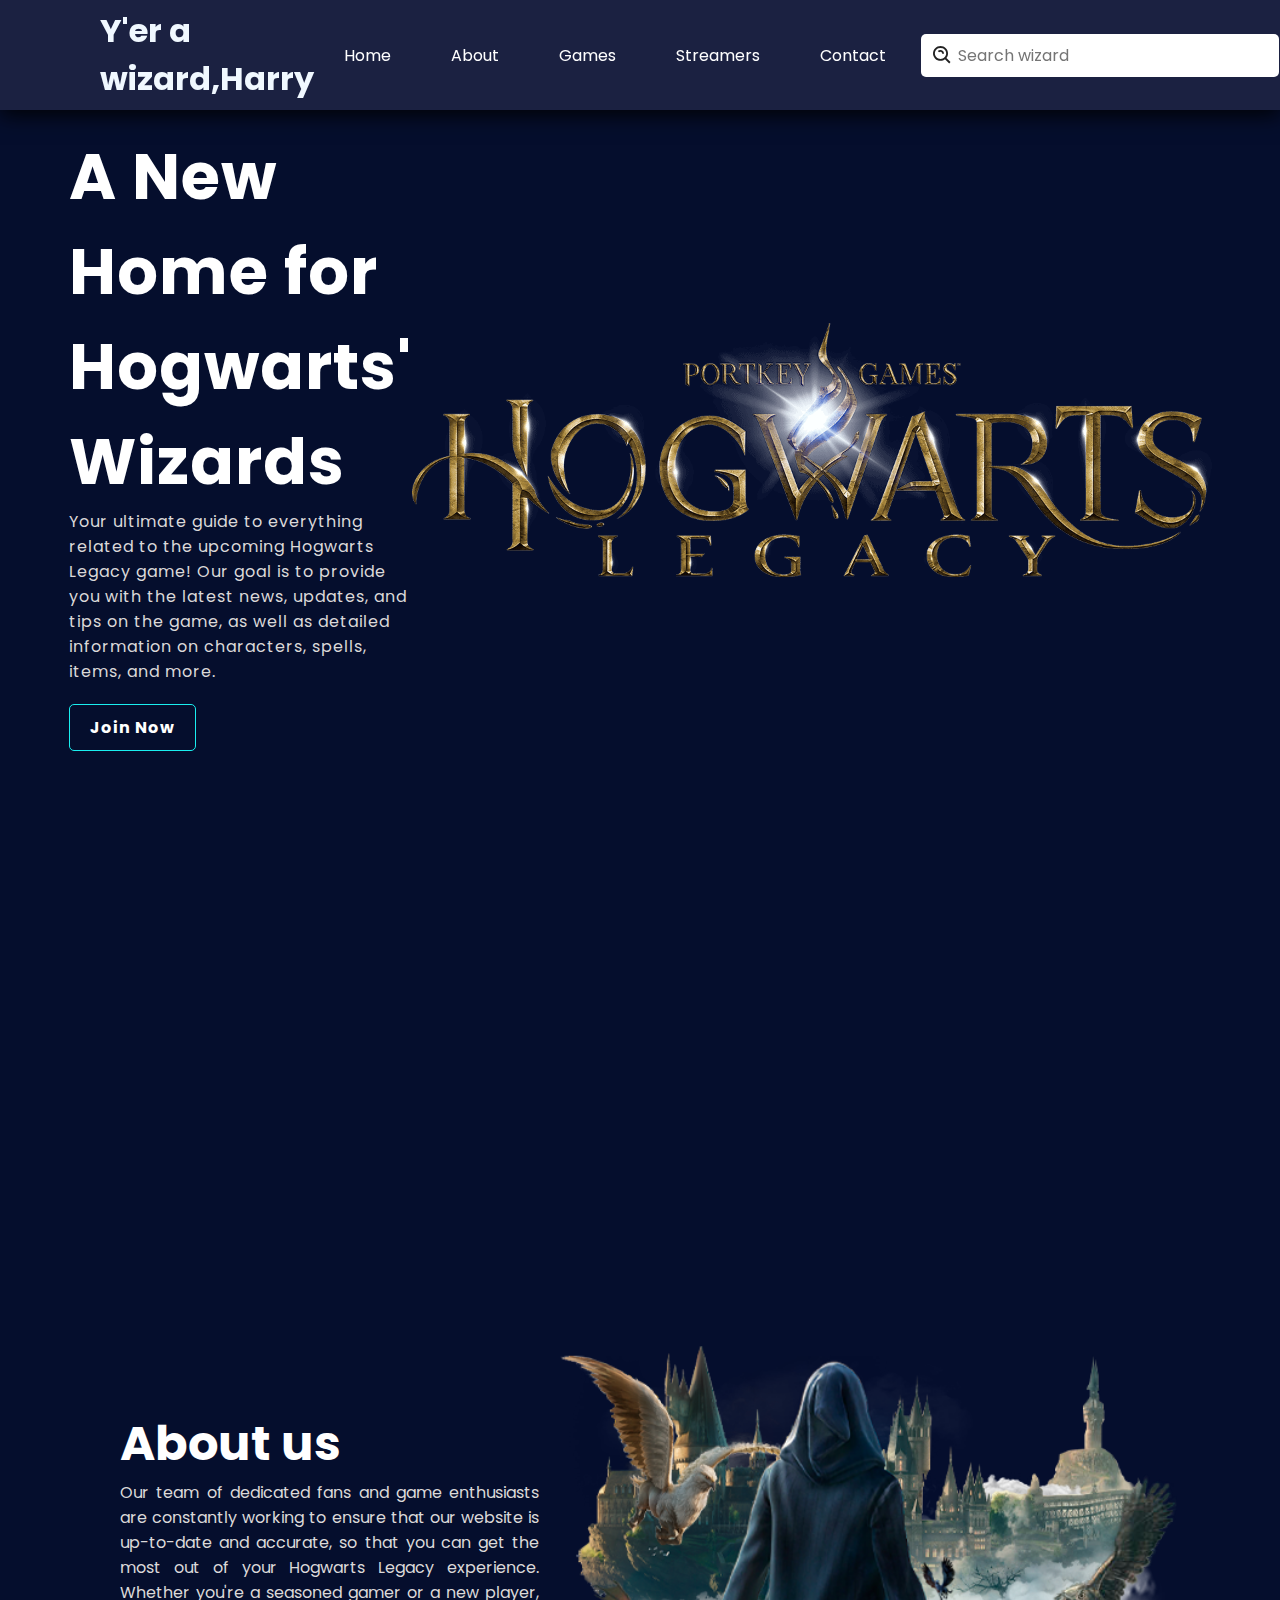
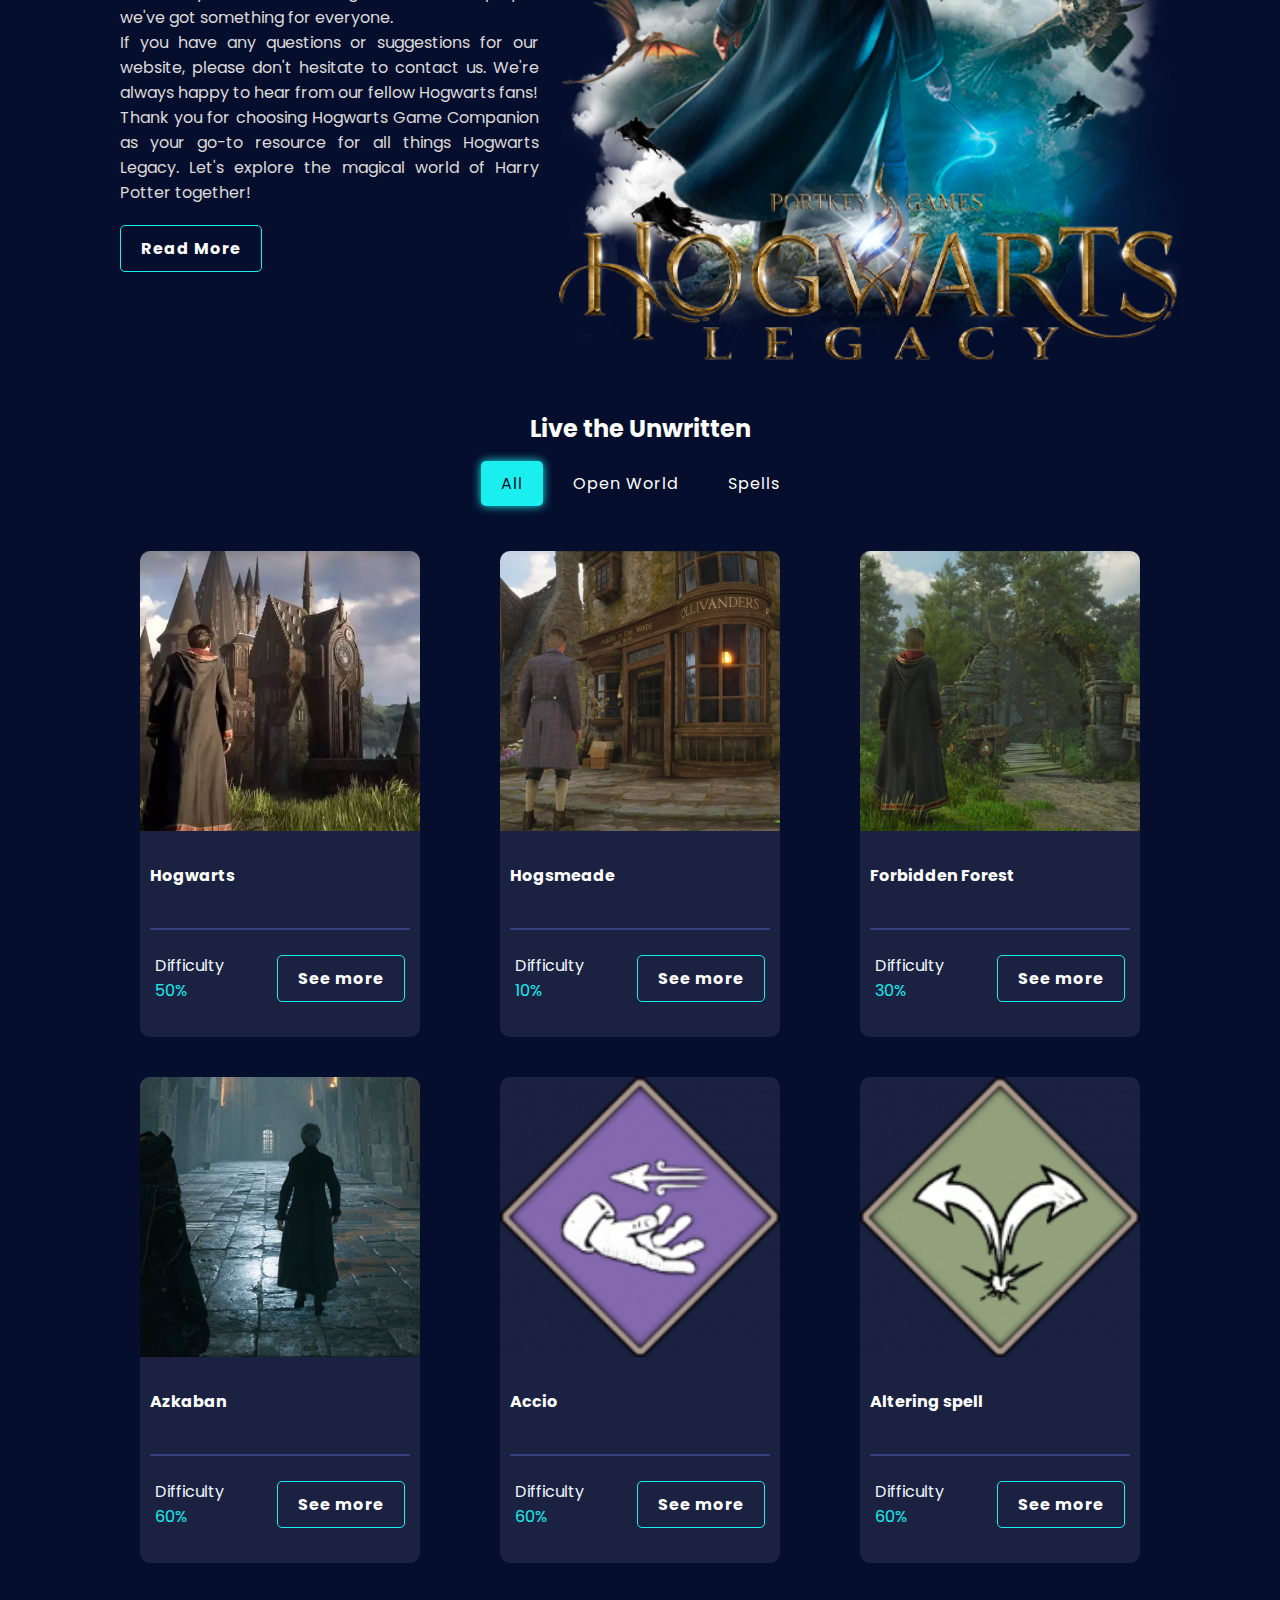
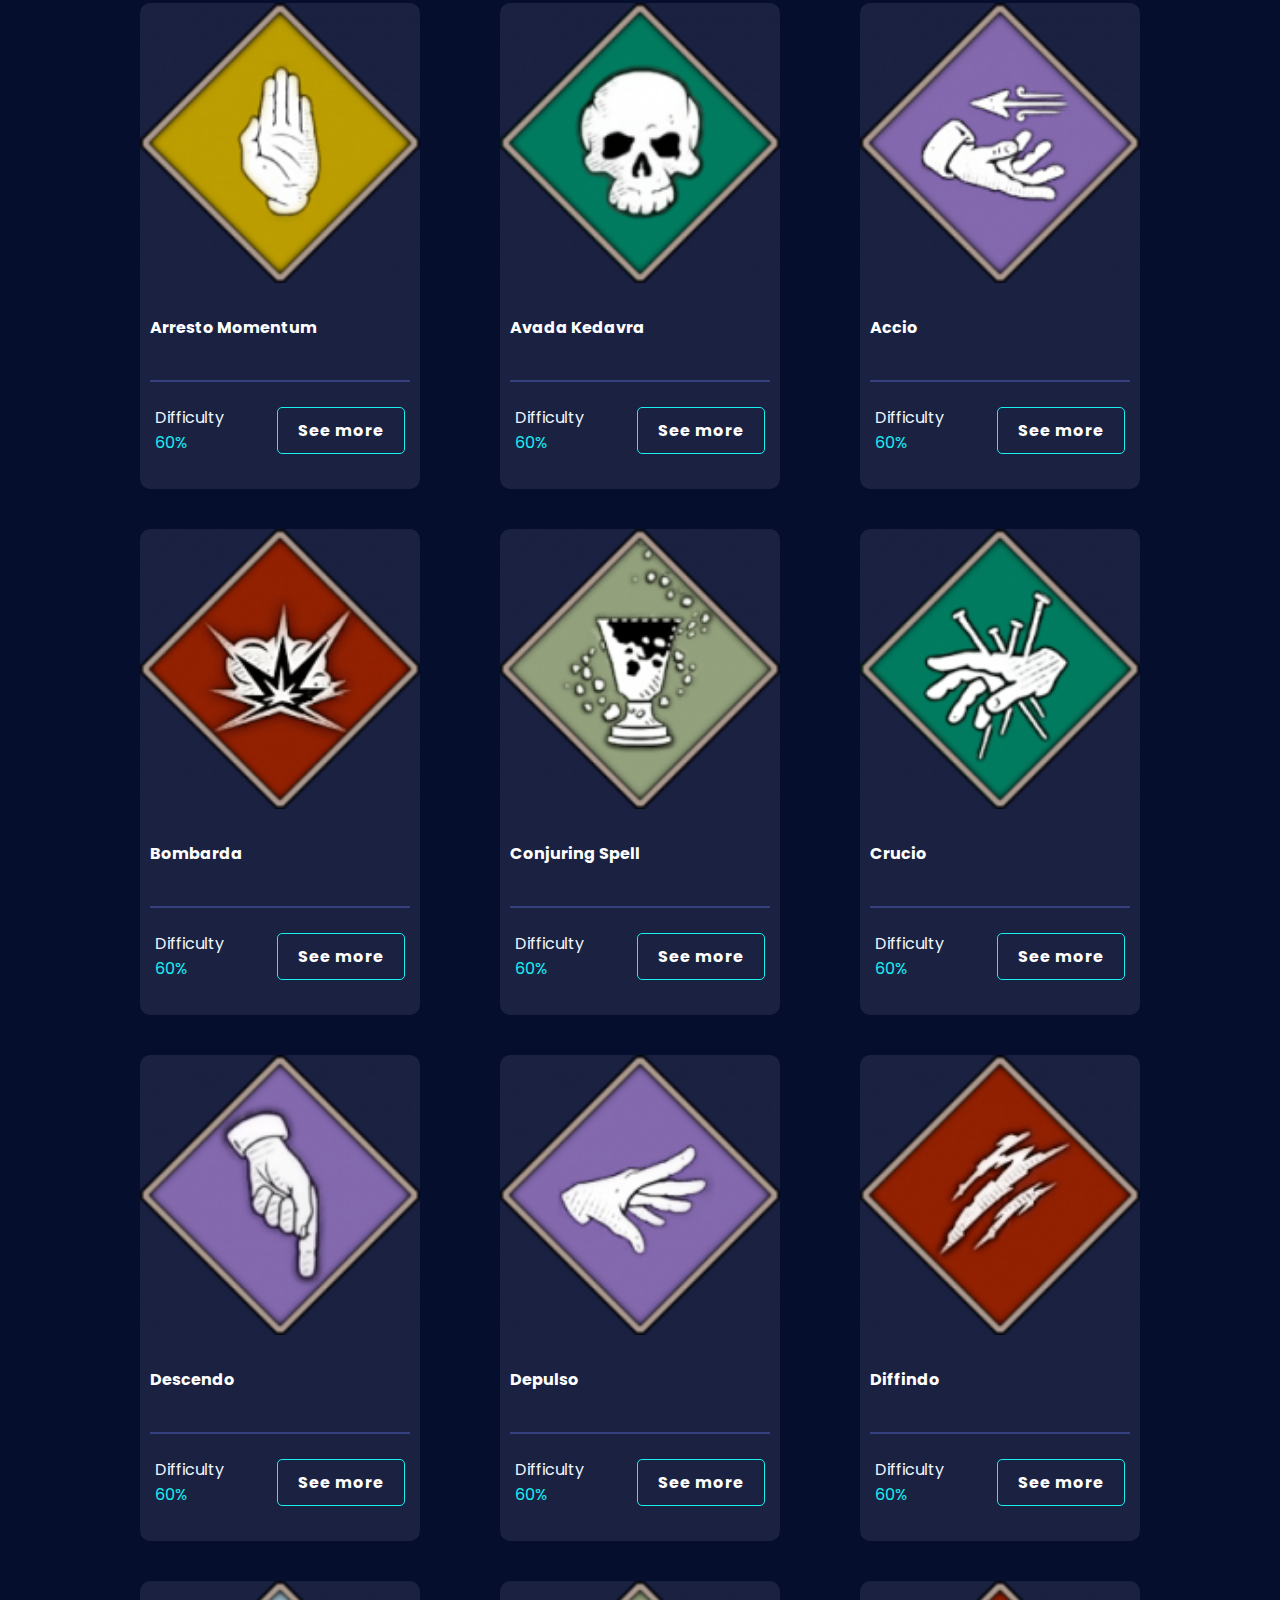
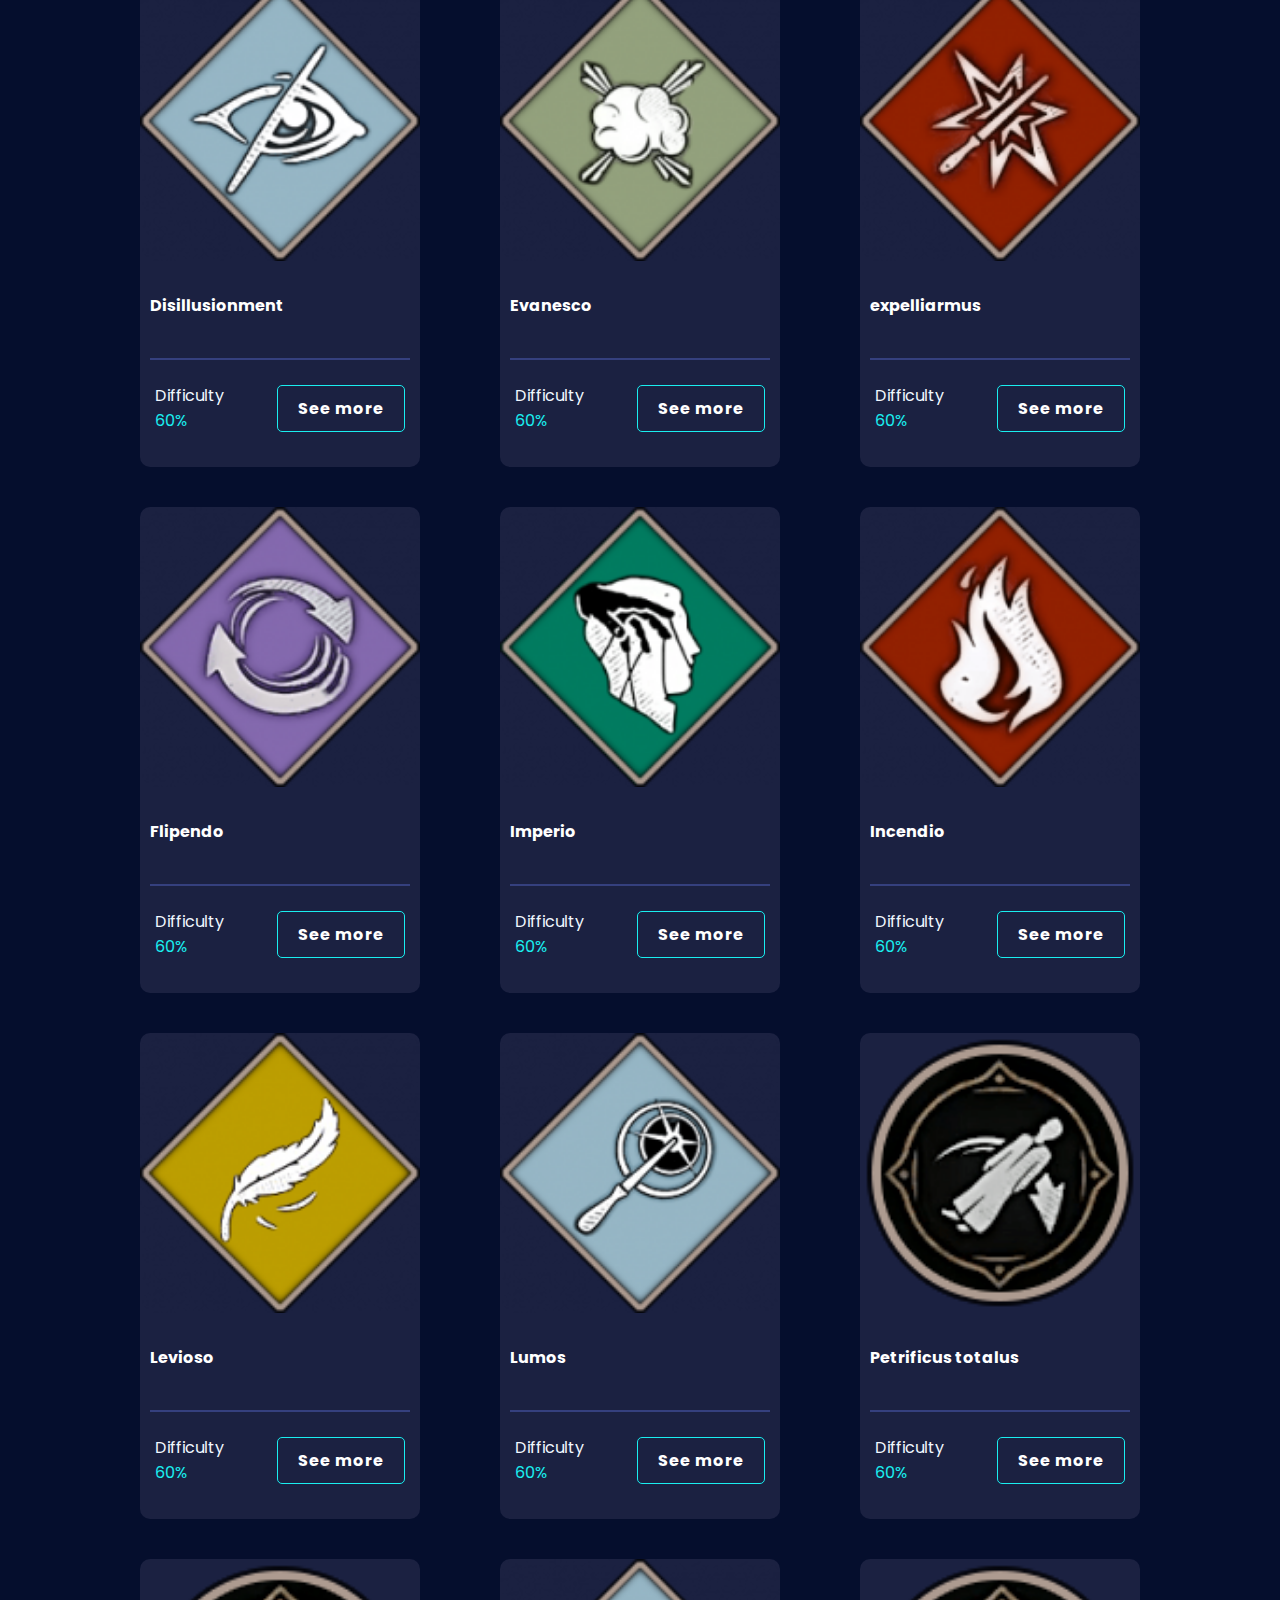
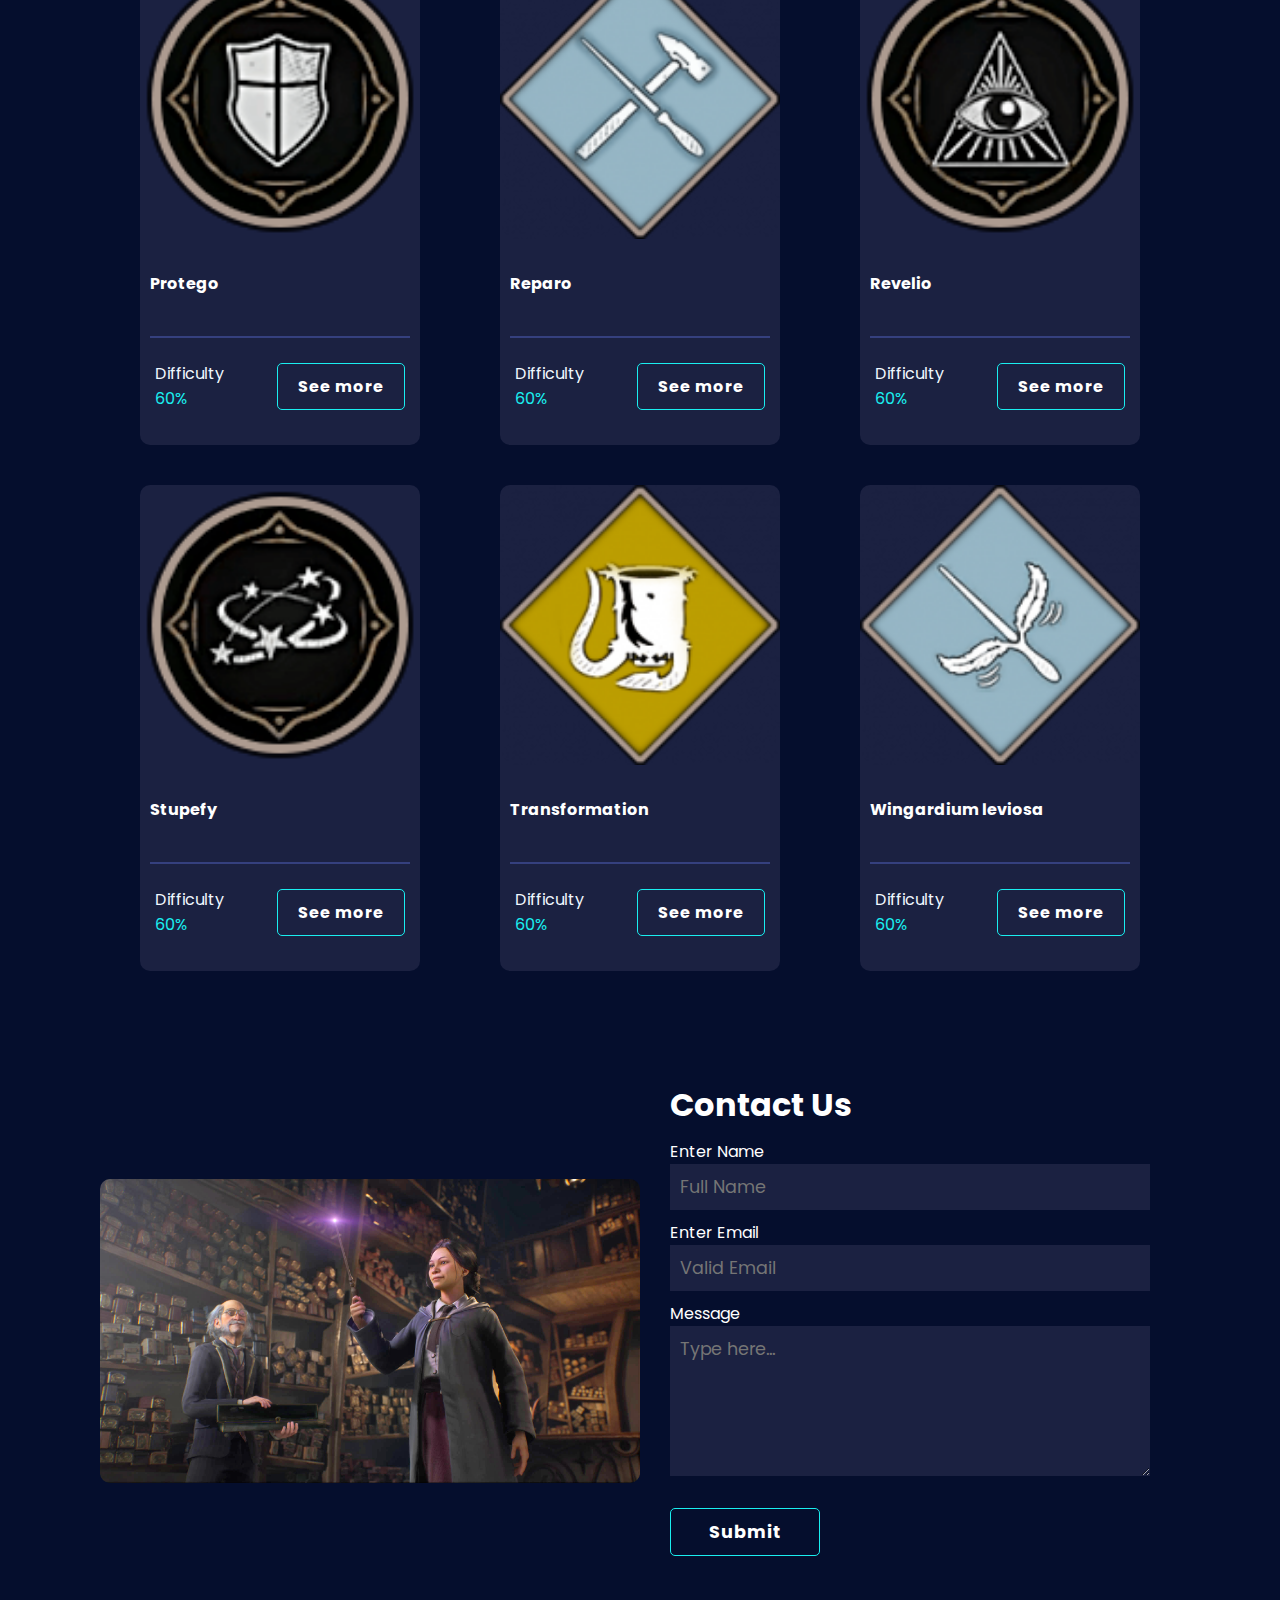
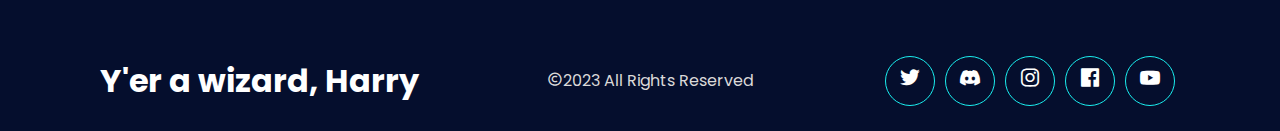
==== Hogwarts/index.html @ 027c7638 "Add files via upload" ====
<!DOCTYPE html>
<html lang="en">
<head>
	<meta charset="UTF-8">
	<meta name="viewport" content="width=device-width, initial-scale=1.0">
	<title>Y'er a wizard,Harry</title>
	<link rel="stylesheet" href="style.css">
	<link href='https://unpkg.com/boxicons@2.1.4/css/boxicons.min.css' rel='stylesheet'>
</head>
<body>
	<header class="sticky">
		<a href="#" class="logo">Y'er a wizard,Harry</a>
		<ul class="nav">
			<li><a href="#home">Home</a></li>
			<li><a href="#about">About</a></li>
			<li><a href="#game">Games</a></li>
			<li><a href="#">Streamers</a></li>
			<li><a href="#contact">Contact</a></li>
		</ul>
		<div class="action">
			<div class="searchBox">
				<a href="#"><i class='bx bx-search-alt'></i></a>
				<input type="text" placeholder="Search wizard">
			</div>
		</div>
		<div class="toggleMenu" onclick="toggleMenu();"></div>
	</header>

	<!--Home Banner-->
	<div class="banner" id="home">
		<div class="bg">
			<div class="content">
				<h2>A New Home for<br>
				Hogwarts' Wizards</h2>
				<p> Your ultimate guide to everything related to the upcoming Hogwarts Legacy game! Our goal is to provide you with the latest news, updates, and tips on the game, as well as detailed information on characters, spells, items, and more.</p>
				<a href="#" class="btn">Join Now</a>
			</div>
			<img src="pic/hoggy.webp">
		</div>
	</div>
     
	<!--Login-Register-->
	<div class="wrapper">
		<span class="icon-close"><ion-icon name="close-outline"></ion-icon></span>
		<div class="form-box-login">
			<h2>Login</h2>
			<form action="#">
				<div class="input-box">
					<span class="icon"><ion-icon name="mail-outline"></ion-icon></span>
					<input type="email" required>
					<label>Email</label>
				</div>
				<div class="input-box">
					<span class="icon"><ion-icon name="lock-closed-outline"></ion-icon></ion-icon></span>
					<input type="password" required>
					<label>Password</label>
				</div>
				<div class="remember-forgot">
					<label><input type="checkbox">Remember me</label>
					<a href="#">Forgot Password?</a>
				</div>
				<button type="submit" class="btn-2">Login</button>
				<div class="login-register">
					<p>Don't have an account? <a href="#" class="register-link">Register</a></p>
				</div>
			</form>
		</div>

		<div class="form-box-register">
			<h2>Registration</h2>
			<form action="#">
				<div class="input-box">
					<span class="icon"><ion-icon name="person-outline"></ion-icon></span>
					<input type="text" required>
					<label>Username</label>
				</div>
				<div class="input-box">
					<span class="icon"><ion-icon name="mail-outline"></ion-icon></span>
					<input type="email" required>
					<label>Email</label>
				</div>
				<div class="input-box">
					<span class="icon"><ion-icon name="lock-closed-outline"></ion-icon></ion-icon></span>
					<input type="password" required>
					<label>Password</label>
				</div>
				<div class="remember-forgot">
					<label><input type="checkbox"> I agree to the Terms&Cond</label>
				</div>
				<button type="submit" class="btn-2">Register</button>
				<div class="login-register">
					<p>Already have an account? <a href="#" class="login-link">Login</a></p>
				</div>
			</form>
		</div>
	</div>


	<!--About-->
	<div class="about" id="about">
		<div class="contentBx">
           <h2>About us</h2>
		   <p>Our team of dedicated fans and game enthusiasts are constantly working to ensure that our website is up-to-date and accurate, so that you can get the most out of your Hogwarts Legacy experience. Whether you're a seasoned gamer or a new player, we've got something for everyone.</p>
	       <p>If you have any questions or suggestions for our website, please don't hesitate to contact us. We're always happy to hear from our fellow Hogwarts fans!</p>
	       <p>Thank you for choosing Hogwarts Game Companion as your go-to resource for all things Hogwarts Legacy. Let's explore the magical world of Harry Potter together!</p>
		   <a href="#">Read More</a>
		</div>
		<img src="pic/about.png">
	</div>

	<!--Something about the game-->
	<div class="game" id="game">
		<h2>Live the Unwritten</h2>
		<ul>
			<li class="list active" data-filter="all">All</li>
			<li class="list" data-filter="op">Open World</li>
			<li class="list" data-filter="spell">Spells</li>
		</ul>
		<div class="cardBx">
			<div class="card" data-item="op">
				<img src="pic/hg.jpg">
				<div class="content">
					<h4>Hogwarts</h4>
					<div class="progress-line"><span></span></div>
					<div class="info">
						<p>Difficulty<br><span>50%</span></p>
						<a href="#">See more</a>
					</div>
				</div>
			</div>

			<div class="card" data-item="op">
				<img src="pic/hm.jpg">
				<div class="content">
					<h4>Hogsmeade</h4>
					<div class="progress-line"><span></span></div>
					<div class="info">
						<p>Difficulty<br><span>10%</span></p>
						<a href="#">See more</a>
					</div>
				</div>
			</div>

			<div class="card" data-item="op">
				<img src="pic/ff.jpg">
				<div class="content">
					<h4>Forbidden Forest</h4>
					<div class="progress-line"><span></span></div>
					<div class="info">
						<p>Difficulty<br><span>30%</span></p>
						<a href="#">See more</a>
					</div>
				</div>
			</div>

			<div class="card" data-item="op">
				<img src="pic/az.jpg">
				<div class="content">
					<h4>Azkaban</h4>
					<div class="progress-line"><span></span></div>
					<div class="info">
						<p>Difficulty<br><span>60%</span></p>
						<a href="#">See more</a>
					</div>
				</div>
			</div>
           
			<div class="card" data-item="spell">
				<img src="pic/accio.png">
				<div class="content">
					<h4>Accio</h4>
					<div class="progress-line"><span></span></div>
					<div class="info">
						<p>Difficulty<br><span>60%</span></p>
						<a href="#">See more</a>
					</div>
				</div>
			</div> 

			<div class="card" data-item="spell">
				<img src="pic/alter.png">
				<div class="content">
					<h4>Altering spell</h4>
					<div class="progress-line"><span></span></div>
					<div class="info">
						<p>Difficulty<br><span>60%</span></p>
						<a href="#">See more</a>
					</div>
				</div>
			</div> 

			<div class="card" data-item="spell">
				<img src="pic/arresto.png">
				<div class="content">
					<h4>Arresto Momentum</h4>
					<div class="progress-line"><span></span></div>
					<div class="info">
						<p>Difficulty<br><span>60%</span></p>
						<a href="#">See more</a>
					</div>
				</div>
			</div> 


			<div class="card" data-item="spell">
				<img src="pic/avada.png">
				<div class="content">
					<h4>Avada Kedavra</h4>
					<div class="progress-line"><span></span></div>
					<div class="info">
						<p>Difficulty<br><span>60%</span></p>
						<a href="#">See more</a>
					</div>
				</div>
			</div> 


			<div class="card" data-item="spell">
				<img src="pic/accio.png">
				<div class="content">
					<h4>Accio</h4>
					<div class="progress-line"><span></span></div>
					<div class="info">
						<p>Difficulty<br><span>60%</span></p>
						<a href="#">See more</a>
					</div>
				</div>
			</div> 

			<div class="card" data-item="spell">
				<img src="pic/bombarda.png">
				<div class="content">
					<h4>Bombarda</h4>
					<div class="progress-line"><span></span></div>
					<div class="info">
						<p>Difficulty<br><span>60%</span></p>
						<a href="#">See more</a>
					</div>
				</div>
			</div> 

			<div class="card" data-item="spell">
				<img src="pic/conj.png">
				<div class="content">
					<h4>Conjuring Spell</h4>
					<div class="progress-line"><span></span></div>
					<div class="info">
						<p>Difficulty<br><span>60%</span></p>
						<a href="#">See more</a>
					</div>
				</div>
			</div> 

			<div class="card" data-item="spell">
				<img src="pic/crucio.png">
				<div class="content">
					<h4>Crucio</h4>
					<div class="progress-line"><span></span></div>
					<div class="info">
						<p>Difficulty<br><span>60%</span></p>
						<a href="#">See more</a>
					</div>
				</div>
			</div> 

			<div class="card" data-item="spell">
				<img src="pic/descendo.png">
				<div class="content">
					<h4>Descendo</h4>
					<div class="progress-line"><span></span></div>
					<div class="info">
						<p>Difficulty<br><span>60%</span></p>
						<a href="#">See more</a>
					</div>
				</div>
			</div> 

			<div class="card" data-item="spell">
				<img src="pic/depulso.png">
				<div class="content">
					<h4>Depulso</h4>
					<div class="progress-line"><span></span></div>
					<div class="info">
						<p>Difficulty<br><span>60%</span></p>
						<a href="#">See more</a>
					</div>
				</div>
			</div> 

			<div class="card" data-item="spell">
				<img src="pic/diffindo.png">
				<div class="content">
					<h4>Diffindo</h4>
					<div class="progress-line"><span></span></div>
					<div class="info">
						<p>Difficulty<br><span>60%</span></p>
						<a href="#">See more</a>
					</div>
				</div>
			</div> 

			<div class="card" data-item="spell">
				<img src="pic/dis.png">
				<div class="content">
					<h4>Disillusionment</h4>
					<div class="progress-line"><span></span></div>
					<div class="info">
						<p>Difficulty<br><span>60%</span></p>
						<a href="#">See more</a>
					</div>
				</div>
			</div> 

			<div class="card" data-item="spell">
				<img src="pic/evanesco.png">
				<div class="content">
					<h4>Evanesco</h4>
					<div class="progress-line"><span></span></div>
					<div class="info">
						<p>Difficulty<br><span>60%</span></p>
						<a href="#">See more</a>
					</div>
				</div>
			</div> 

			<div class="card" data-item="spell">
				<img src="pic/expelliarmus.png">
				<div class="content">
					<h4>expelliarmus</h4>
					<div class="progress-line"><span></span></div>
					<div class="info">
						<p>Difficulty<br><span>60%</span></p>
						<a href="#">See more</a>
					</div>
				</div>
			</div> 

			<div class="card" data-item="spell">
				<img src="pic/flipendo.png">
				<div class="content">
					<h4>Flipendo</h4>
					<div class="progress-line"><span></span></div>
					<div class="info">
						<p>Difficulty<br><span>60%</span></p>
						<a href="#">See more</a>
					</div>
				</div>
			</div> 

			<div class="card" data-item="spell">
				<img src="pic/imperio.png">
				<div class="content">
					<h4>Imperio</h4>
					<div class="progress-line"><span></span></div>
					<div class="info">
						<p>Difficulty<br><span>60%</span></p>
						<a href="#">See more</a>
					</div>
				</div>
			</div> 

			<div class="card" data-item="spell">
				<img src="pic/incendio.png">
				<div class="content">
					<h4>Incendio</h4>
					<div class="progress-line"><span></span></div>
					<div class="info">
						<p>Difficulty<br><span>60%</span></p>
						<a href="#">See more</a>
					</div>
				</div>
			</div> 

			<div class="card" data-item="spell">
				<img src="pic/levioso.png">
				<div class="content">
					<h4>Levioso</h4>
					<div class="progress-line"><span></span></div>
					<div class="info">
						<p>Difficulty<br><span>60%</span></p>
						<a href="#">See more</a>
					</div>
				</div>
			</div> 

			<div class="card" data-item="spell">
				<img src="pic/lumos.png">
				<div class="content">
					<h4>Lumos</h4>
					<div class="progress-line"><span></span></div>
					<div class="info">
						<p>Difficulty<br><span>60%</span></p>
						<a href="#">See more</a>
					</div>
				</div>
			</div> 

			<div class="card" data-item="spell">
				<img src="pic/petrificus totalus.png">
				<div class="content">
					<h4>Petrificus totalus</h4>
					<div class="progress-line"><span></span></div>
					<div class="info">
						<p>Difficulty<br><span>60%</span></p>
						<a href="#">See more</a>
					</div>
				</div>
			</div> 

			<div class="card" data-item="spell">
				<img src="pic/protego.png">
				<div class="content">
					<h4>Protego</h4>
					<div class="progress-line"><span></span></div>
					<div class="info">
						<p>Difficulty<br><span>60%</span></p>
						<a href="#">See more</a>
					</div>
				</div>
			</div> 

			<div class="card" data-item="spell">
				<img src="pic/reparo.png">
				<div class="content">
					<h4>Reparo</h4>
					<div class="progress-line"><span></span></div>
					<div class="info">
						<p>Difficulty<br><span>60%</span></p>
						<a href="#">See more</a>
					</div>
				</div>
			</div> 

			<div class="card" data-item="spell">
				<img src="pic/revelio.png">
				<div class="content">
					<h4>Revelio</h4>
					<div class="progress-line"><span></span></div>
					<div class="info">
						<p>Difficulty<br><span>60%</span></p>
						<a href="#">See more</a>
					</div>
				</div>
			</div> 

			<div class="card" data-item="spell">
				<img src="pic/stupefy.png">
				<div class="content">
					<h4>Stupefy</h4>
					<div class="progress-line"><span></span></div>
					<div class="info">
						<p>Difficulty<br><span>60%</span></p>
						<a href="#">See more</a>
					</div>
				</div>
			</div> 

			<div class="card" data-item="spell">
				<img src="pic/transf.png">
				<div class="content">
					<h4>Transformation</h4>
					<div class="progress-line"><span></span></div>
					<div class="info">
						<p>Difficulty<br><span>60%</span></p>
						<a href="#">See more</a>
					</div>
				</div>
			</div> 

			<div class="card" data-item="spell">
				<img src="pic/wingardium.png">
				<div class="content">
					<h4>Wingardium leviosa</h4>
					<div class="progress-line"><span></span></div>
					<div class="info">
						<p>Difficulty<br><span>60%</span></p>
						<a href="#">See more</a>
					</div>
				</div>
			</div> 

		</div>
	</div>

	<!-- Contact -->

	<div class="contact" id="contact">
		<img src="pic/contact.jpg">
		<div class="form">
			<h1>Contact Us</h1>
			<div class="inputBx">
				<p>Enter Name</p>
				<input type="text" placeholder="Full Name">
			</div>

			<div class="inputBx">
				<p>Enter Email</p>
				<input type="text" placeholder="Valid Email">
			</div>

			<div class="inputBx">
				<p>Message</p>
				<textarea placeholder="Type here..."></textarea>
			</div>

			<div class="inputBx">
				<input type="Submit" name="Submit">
			</div>

		</div>

	</div>

	<!--Footer-->

	<footer>
		<div class="info">
			<a href="#" class="logo">Y'er a wizard, Harry</a>
			<p><i class='bx bx-copyright' ></i>2023 All Rights Reserved</p>
			<ul>
				<li><a href="#"><i class='bx bxl-twitter' ></i></a></li>
				<li><a href="#"><i class='bx bxl-discord-alt' ></i></a></li>
				<li><a href="#"><i class='bx bxl-instagram' ></i></a></li>
				<li><a href="#"><i class='bx bxl-facebook-square' ></i></a></li>
				<li><a href=""><i class='bx bxl-youtube' ></i></a></li>
			</ul>
		</div>
	</footer>

	<script>
		/*Sticky NavBar*/
		window.addEventListener('scroll',function(){
			var header = document.querySelector('header');
			header.classList.toggle('sticky',window.scrollY>0);
		});
       
		/*Responsive Navbar*/

		function toggleMenu(){
			const toggleMenu = document.querySelector('.toggleMenu');
			const nav = document.querySelector('.nav');
			toggleMenu.classList.toggle('active')
			nav.classList.toggle('active')
		}

		/*login - register thingy*/

		const wrapper = document.querySelector('.wrapper');
		const loginLink = document.querySelector('.login-link');
		const registerLink = document.querySelector('.register-link');
		const btnjoin = document.querySelector('.btn');

		registerLink.addEventListener('click', ()=> {
			wrapper.classList.add('active');
		});

		loginLink.addEventListener('click', ()=> {
			wrapper.classList.add('active');
		});
        
		btnjoin.addEventListener('click', ()=> {
			wrapper.classList.add('active-popup');
		});

		/* filterable cards*/

		let list = document.querySelectorAll('.list');
		let card = document.querySelectorAll('.card');

		for(let i=0; i<list.length; i++){
			list[i].addEventListener('click',function(){
				for(let j=0; j<list.length; j++){
					list[j].classList.remove('active');
				}
				this.classList.add('active');
				
				let dataFilter = this.getAttribute('data-filter');
                
				for(let k=0; k<card.length; k++){

					card[k].classList.remove('active');
					card[k].classList.add('hide');

					if(card[k].getAttribute('data-item') == dataFilter || dataFilter == 'all'){
						card[k].classList.remove('hide');
					    card[k].classList.add('active');
					}
				}
			})
		}

	</script>
</body>
</html>
---- Hogwarts/style.css ----
@import url('https://fonts.googleapis.com/css2?family=Poppins&display=swap');
*{
	margin:0;
	padding: 0;
	box-sizing: border-box;
	font-family: 'Poppins', sans-serif;
	scroll-behavior: smooth;
}

body{
	background: #050e2d;

}
header{
	position: fixed;
	top:0;
	left:0; 
	width:100%;
	padding: 7px 100px;
	display: flex;
	justify-content: space-between;
	align-items: center;
	transition: 0.5s;
	z-index: 1000;
}

header.sticky{
	background: #1b2141;
	box-shadow: 0 5px 20px rgba(0,0,0,0.9);
}

header .logo{
	position: relative;
	color: aliceblue;
	text-decoration: none;
	font-size:2em;
	font-weight: 700;

}
header .nav{
  display: flex;
  justify-content: center;
  align-items: center;

}

header ul li{
	list-style: none;
	margin:  10px;
}

header ul li a{
	color: #fff;
	text-decoration: none;
	padding: 10px 20px;
	border-radius: 5px;
}

header ul li a:hover{
	background: #1aeeef;
	color: #050e2d;
	box-shadow: 0 0 10px #1aeeef;
}

header .action .searchBox{
	padding: 5px;
	margin:5px;
	display: flex;
	justify-content: center;
	align-items: center;
	background: #fff;
	border-radius: 5px;
}
header .action .searchBox i{
	font-size: 1.4em;
	margin: 5px;
	color: #222;

}

header .action .searchBox input{
	outline: none;
	border: none;
	font-size: 1em;
	color: #222;
}

/*Home banner */

.banner{
	position: relative;
	width: 100%;
	min-height: 100%;
	padding: 0px 100px;
	display: flex;
	justify-content: center;
	align-items: center;

}

.banner .bg{
	position: relative;
	width: 100%;
	min-height: 100vh;
	display: flex;
	justify-content: center;
	align-items: center;
}
.banner .bg .content{
	width: 50%;
	height: 100%;

}
.banner .bg .content h2{
	font-size: 4em;
	color: #fff;
	letter-spacing: 1px;
}

.banner .bg .content p{
	font-size: 1em;
	color: #dbd9d9;
	letter-spacing: 1px;
}

.banner .bg .content a{
	display: inline-block;
	padding: 10px 20px;
	margin: 20px 0;
	border: 1px solid #1aeeef;
	text-decoration: none;
	font-weight: 700;
	border-radius: 5px;
	color: #fff;
	letter-spacing: 1px;
}
.banner .bg .content a:hover{
	background: #1aeeef;
	border: none;
	color: #050e2d;
}
.banner .bg img{
	width: 800px;
}

/* about */

.about{
	position: relative;
	width: 100%;
	min-height: 75hv;
	padding: 0px 100px;
	display: flex;
	justify-content: space-between;
	align-items: center;
}

.about .contentBx{
	width:50%;
	margin: 20px;
}

.about .contentBx h2{
	font-size: 3em;
	font-weight: 700;
	color: #fff;
}

.about .contentBx p{
	max-width: 600px;
	text-align: justify;
	color: #dbd9d9;

}

.about .contentBx a{
	display: inline-block;
	padding: 10px 20px;
	margin: 20px 0;
	border: 1px solid #1aeeef;
	text-decoration: none;
	font-weight: 700;
	border-radius: 5px;
	color: #fff;
	letter-spacing: 1px;
}

.about .contentBx a:hover{
	background: #1aeeef;
	border: none;
	color: #050e2d;
}

.about img{
	width: 800px;
}

/* smth */
.game{
	padding: 0px 100px;
	width: 100%;
	min-height: 100vh;
	display: flex;
	justify-content: center;
	align-items: center;
	flex-direction: column;
	margin: 40px auto;
}

.game h2{
  
	 color:#fff;
	 margin: 10px 0;

}

.game ul{
	display: flex;
	justify-content: center;
	align-items: center;
	flex-wrap: wrap;
	margin-bottom: 20px;
}

.game ul li{
	list-style: none;
	padding: 10px 20px;
	border-radius:  5px;
	margin: 5px;
	letter-spacing: 1px;
	cursor: pointer;
	color: #fff;
}

.game ul li.active{
	background: #1aeeef;
	color: #050e2d;
	box-shadow: 0 0 10px #1aeeef;
}

.game .cardBx{
	width: 100%;
	min-height: 100%;
	display: flex;
	flex-wrap: wrap;
	justify-content: center;
	align-items: center;	
}

.game .cardBx .card{
	width: 280px;
	border-radius: 10px;
	margin: 20px 40px;
	background: #1b2141;
	overflow: hidden;
}

.game .cardBx .card img{
	width: 100%;
	height:280px;
	object-fit: cover;
}

.game .cardBx .card .content{
	padding: 10px;
}

.game .cardBx .card .content h4{
	color: #fff;
	margin: 15px 0;
}

.game .cardBx .card .content .progress-line{
	position: relative;
	height: 10px;
	width: 100%;
	background: #35407e;
	margin-bottom: 15px;
	border-radius: 10px;
	transform: scaleX(0);
	transform-origin: left;
	animation: animate 1s cubic-bezier(1,0,0.5,1) forwards;
}

.game .cardBx .card .content .progress-line span{
	position: absolute;
	height: 100%;
	width: 50%;
	border-radius: 10px;
	background: #1aeeef;
	box-shadow: 0 0 10px #1aeeef;
	transform: scaleX(0);
	transform-origin:left ;
	animation: animate 1s cubic-bezier(1,0,0.5,1) forwards;
}
@keyframes animate{
	100%{
		transform: scaleX(1);
	}
}

.game .cardBx .card .info{
	border-top: 2px solid #35407e;
	padding: 5px;
	display: flex;
	justify-content: space-between;
	align-items: center;
}

.game .cardBx .card .info p{
	font-size: 1em;
	color: aliceblue;
}

.game .cardBx .card .info p span{
	color: #1aeeef;
}

.game .cardBx .card .info a{
	display: inline-block;
	padding: 10px 20px;
	margin: 20px 0;
	border: 1px solid #1aeeef;
	text-decoration: none;
	font-weight: 700;
	border-radius: 5px;
	color: #fff;
	letter-spacing: 1px;
}

.game .cardBx .card .info a:hover{
	background: #1aeeef;
	border: none;
	color: #050e2d;
}

.game .cardBx .card.hide{
   display: none;
}


/* contact */

.contact{
	padding:20px 100px;
	width: 100%;
	min-height: 50vh;
	display: flex;
	justify-content: center;
	align-items: center;
}

.contact img{
	height: 100%;
	width: 50%;
	object-fit: cover;
	border-radius: 10px;
}

.contact .form{
	width: 50%;
	margin: 30px;

}

.contact .form h1{
	color:#fff;
}

.contact .form .inputBx{
	margin: 10px 0;
}

.contact .form .inputBx p{
	color: #fff;
}

.contact .form .inputBx input, 
.contact .form .inputBx textarea{
	border : none;
	outline: none;
	padding: 10px;
	width: 100%;
	color:#fff;
	background: #1b2141;
	min-height: 15px;
	font-size: 1.1em;
}

.contact .form .inputBx textarea{
	height: 150px;
}

.contact .form .inputBx input[type="submit"]{
	display: inline-block;
	padding: 10px 20px;
	margin: 15px 0;
	outline: none;
	background: transparent;
	border: 1px solid #1aeeef;
	text-decoration: none;
	font-weight: 700;
	width: 150px;
	border-radius: 5px;
	color: #fff;
	letter-spacing: 1px;
}

.contact .form .inputBx input[type="submit"]:hover{
	background: #1aeeef;
	border: none;
	color: #050e2d;
	box-shadow: 0 0 10px #1aeeef;
}


/* footer*/
footer{
	padding: 10px 100px;
}

footer .info{

	display:flex;
	justify-content: space-between;
	align-items: center;
}

footer .info .logo{
	position: relative;
	color: #fff;
	text-decoration: none;
	font-size: 2em;
	font-weight: 700;
}

footer .info p{
	color: #dbd9d9;
}

footer .info ul{
	margin: 10px 0;
	display: flex;
	justify-content: center;
	align-items: center;
}

footer .info ul li{
	list-style: none;
	height: 50px;
	width: 50px;
    margin: 5px;
	border-radius: 50%;
	display: flex;
	justify-content: center;
	align-items: center;
	border: 1px solid #1aeeef;
}

footer .info ul li:hover{
	background: #1aeeef;
	border: none;
	box-shadow:  0 0 10px #1aeeef;
}

footer .info ul li a i{
  font-size: 1.5em;
  color: #fff;
}

footer .info ul li:hover a i{
	color: #050e2d;
}

/*Responsive design*/

@media (max-width: 991px){
	
	header{
		padding:15px 4px
	}

	header .nav{
		position: fixed;
		top: 0;
		left:0;
		right: 0;
		bottom: 0;
		background: #1b2141;
		display: none;
		justify-content: center;
		align-items: center;
		flex-direction: column;
		z-index: 1000;
	}
    
	header.nav active{
		display: flex;
	}

	header.nav li{
		margin: 20px 0;
	}

	header.nav li a{
		font-size: 24px;
		margin: 10px 0;
	}

	.toggleMenu{
		position: relative;
		width: 30px;
		height: 30px;
		background: url(menu.png);
		background-position: center;
		background-size: 30px;
		background-repeat: no-repeat;
		cursor: pointer;
		z-index: 1001;
	}

	.toggleMenu.active{
		background: url(close.png);
		background-position: center;
		background-size: 30px;
		background-repeat: no-repeat;
	}

	.banner .bg img{
		position: absolute;
	}
}

/* Login-Register css */


.wrapper {
	position: relative;
	width: 400px;
	height: 440px;
	background: #1aeeef;
	border: 2px solid rgba(255,255,255,.5);
	border-radius: 20px;
	backdrop-filter: blur(20px);
	box-shadow: 0 0 30px rgba(0,0,0,.5);
	display: flex;
	justify-content: center;
	align-items: center;
	overflow: hidden;
	transform: scale(0);
	transition: transform .5s ease, height .2s ease;
}

.wrapper.active-popup {
	transform: scale(1);
}

.wrapper.active {
	height: 520px;
}
.wrapper .form-box{
   width:100%;
   padding: 40px;
}

.wrapper .form-box-login{
	transition: transform .18s ease;
	transform: translateX(0);
}

.wrapper.active .form-box-login{
	transition: none;
	transform: translateX(-400px);
}
.wrapper .form-box-register{
	position: absolute;
	transition: none;
	transform: translateX(400px);
}

.wrapper.active .form-box-register{
	transition: transform .18s ease;
	transform: translateX(0);
}


.form-box h2{
	font-size: 2em;
	color:#050e2d;
	text-align: center;
}

.input-box {
	position: relative;
	width: 100%;
	height: 50px;
	border-bottom: 2px solid #1b2141;
	margin: 30px 0;
}

.input-box label{
	position: absolute;
	top: 50%;
	left: 5px;
	transform: translateY(-50%);
	font-size: 1em;
	color: #1b2141;
	font-weight: 500;
	pointer-events: none;
	transition: .5s;
}


.input-box input:focus~label,
.input-box input:valid~label{
  top: -5px;
}

.input-box input{
	width: 100%;
	height: 100%;
	background: transparent;
	border: none;
	outline: none;
	font-size: 1em;
	color: #1b2141;
	font-weight: 600;
}

.input-box .icon{
	position:absolute;
	right: 8px;
	font-size: 1.2em;
	color:#1b2141;
	line-height: 57px ;
}

.remember-forgot {
	font-size: .9em;
	color: #1b2141;
	font-weight: 500;
	margin: -15px 0 15px;
	display: flex;
	justify-content: space-between;
}

.remember-forgot a{
	color: #1b2141;
	margin-right: 3px;
}

.remember-forgot a {
	color: #1b2141;
	text-decoration: none;
}

.remember-forgot a:hover{
	text-decoration: underline;
}

.btn-2 {
	width: 100px;
	height: 45px;
	background: #1b2141 ;
	border: none;
	outline: none;
	border-radius: 6px;
	cursor: pointer;
	font-size: 1em;
	color: #dbd9d9;
	font-weight: 500;
}

.login-register {
	font-size: .9em;
	color: #1b2141;
	text-align: center;
	font-weight: 500;
	margin: 25px 0 10px;
}

.login-register p a{
	color: #1b2141;
	text-decoration:none ;
	font-weight: 600;
}

.login-register p a:hover{
	text-decoration: underline;
}
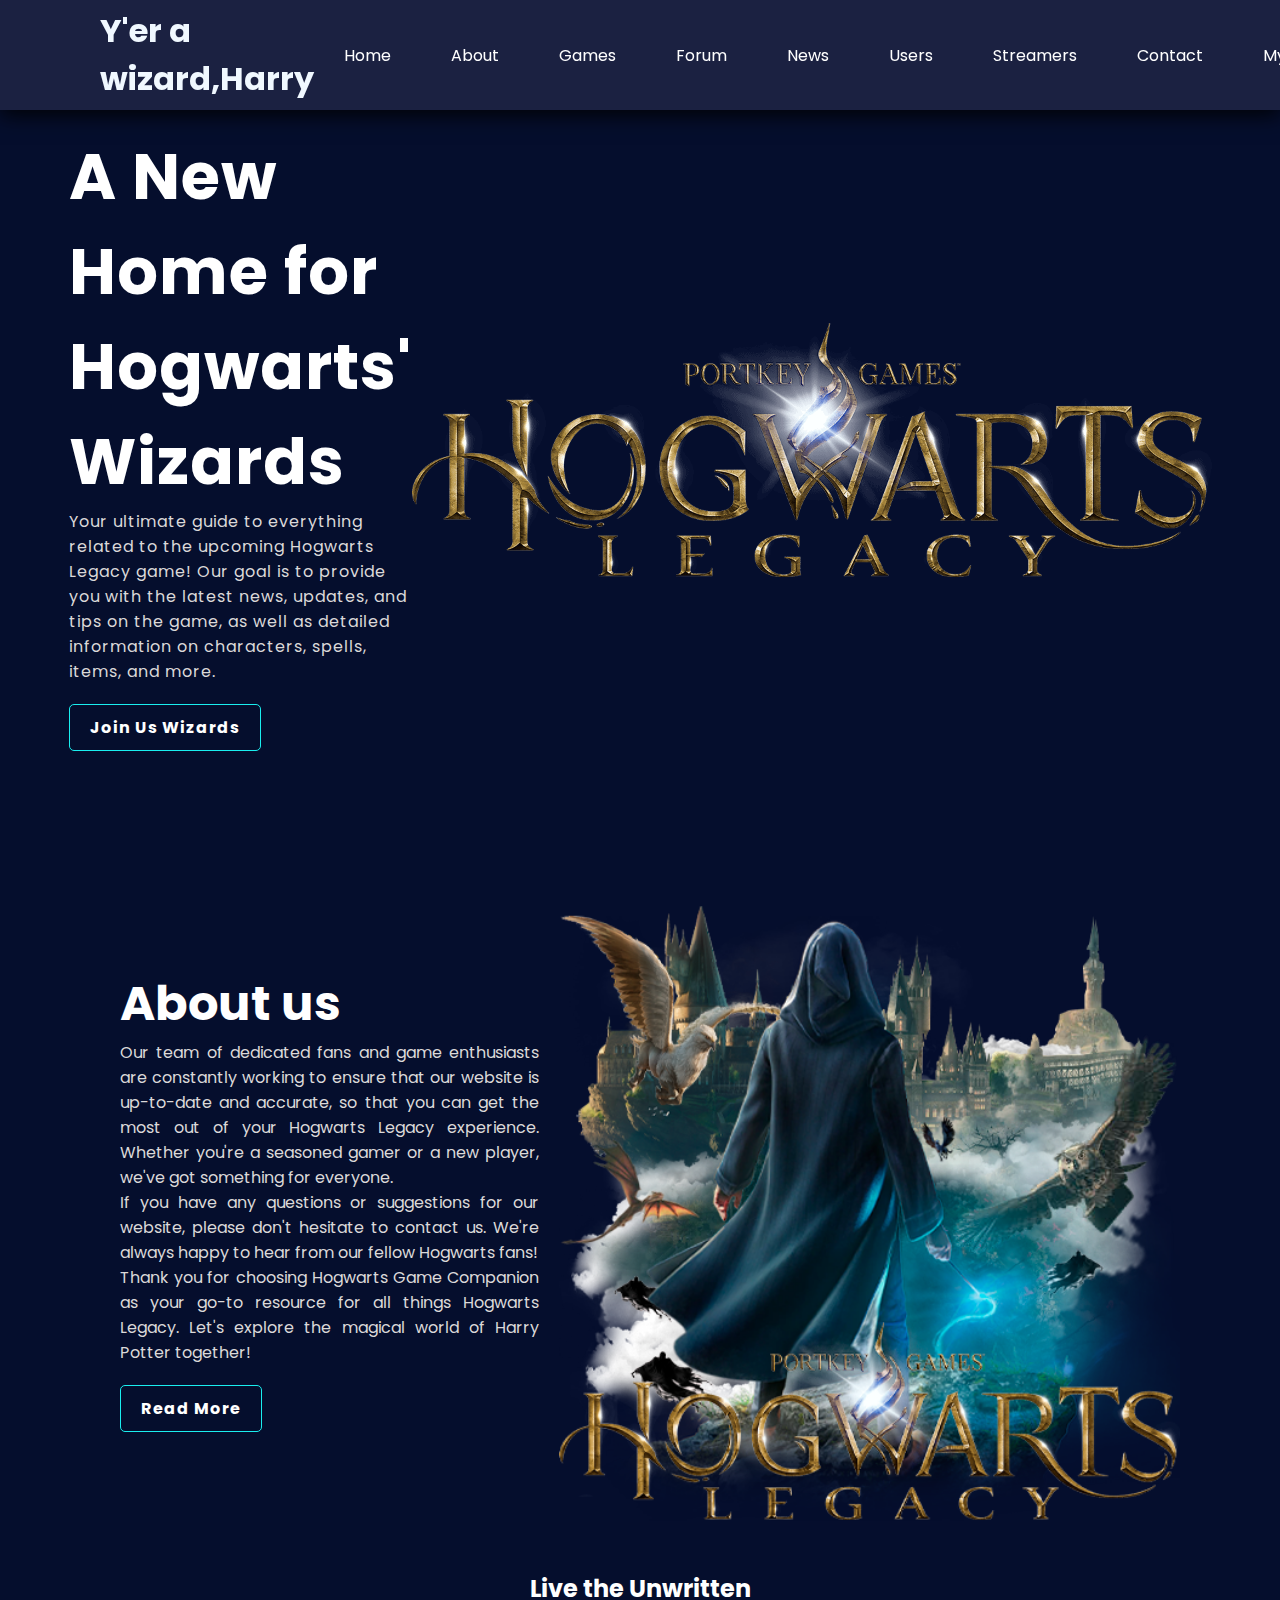
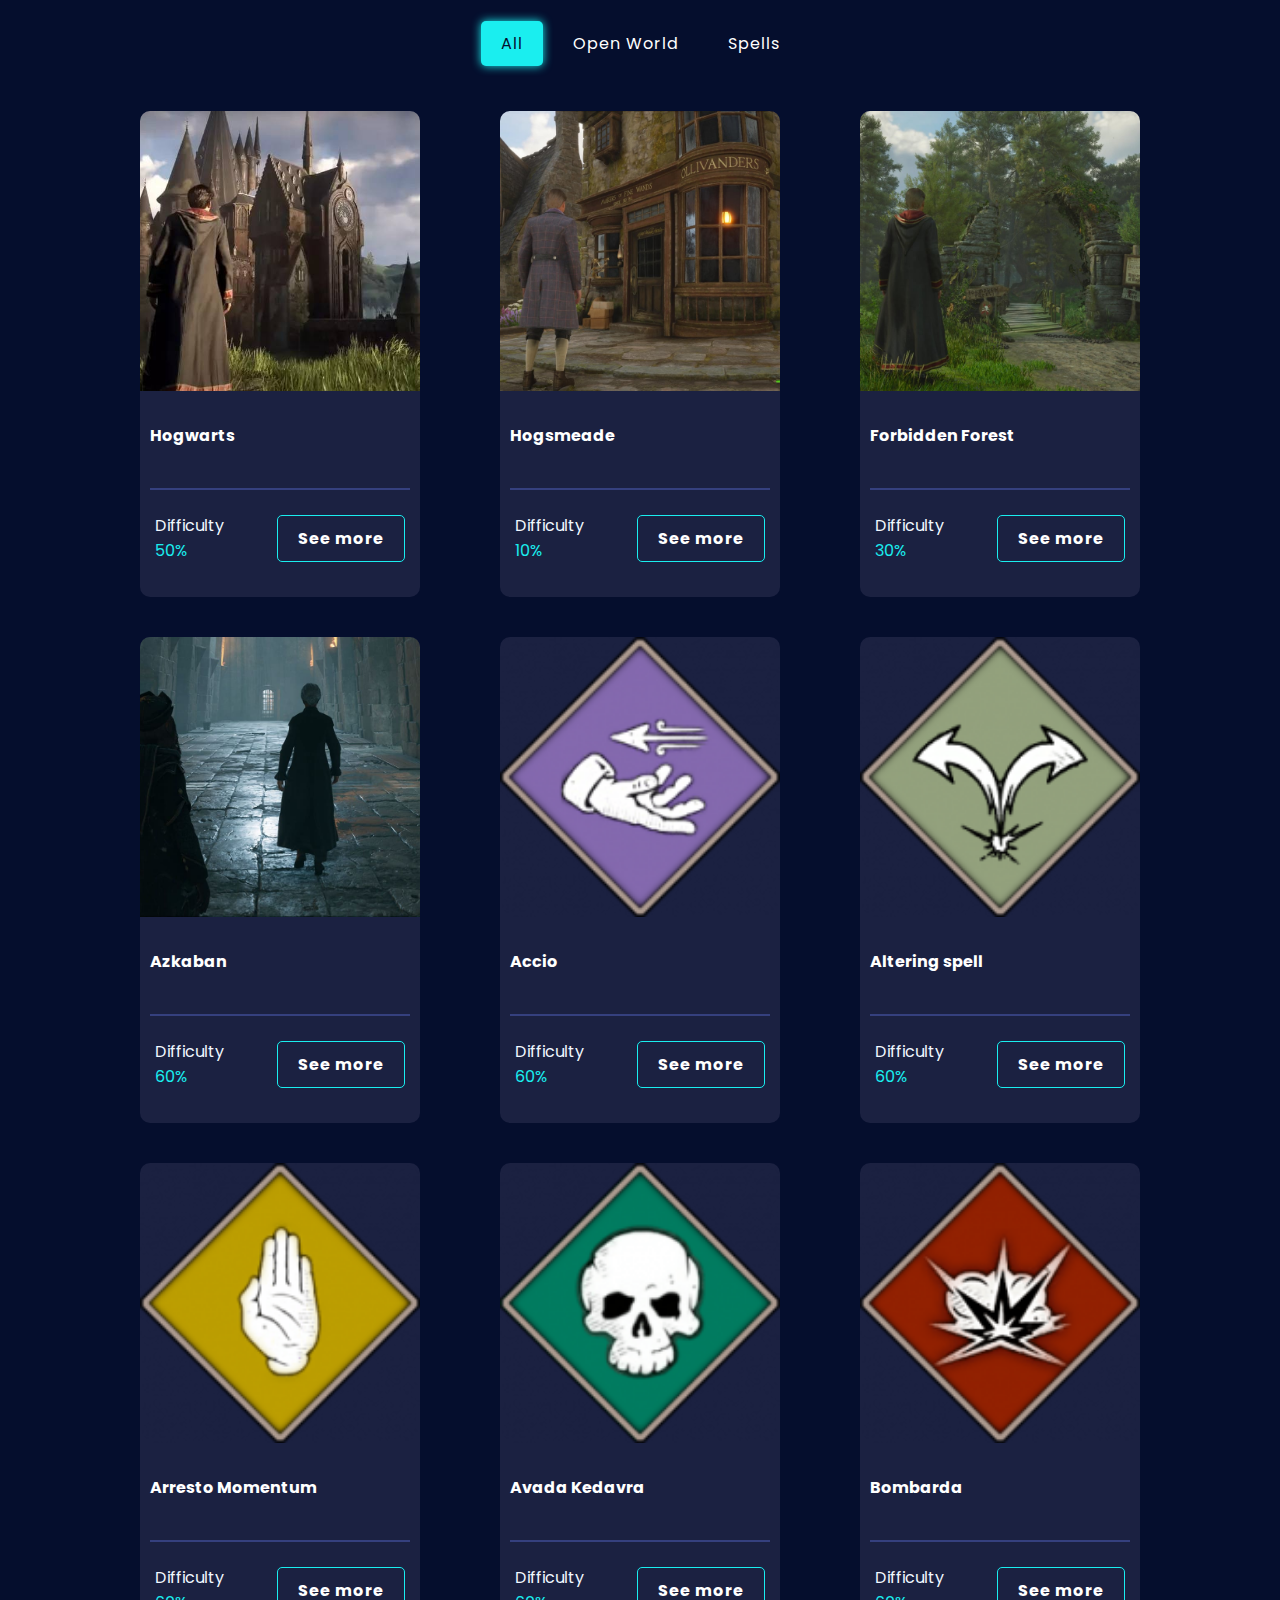
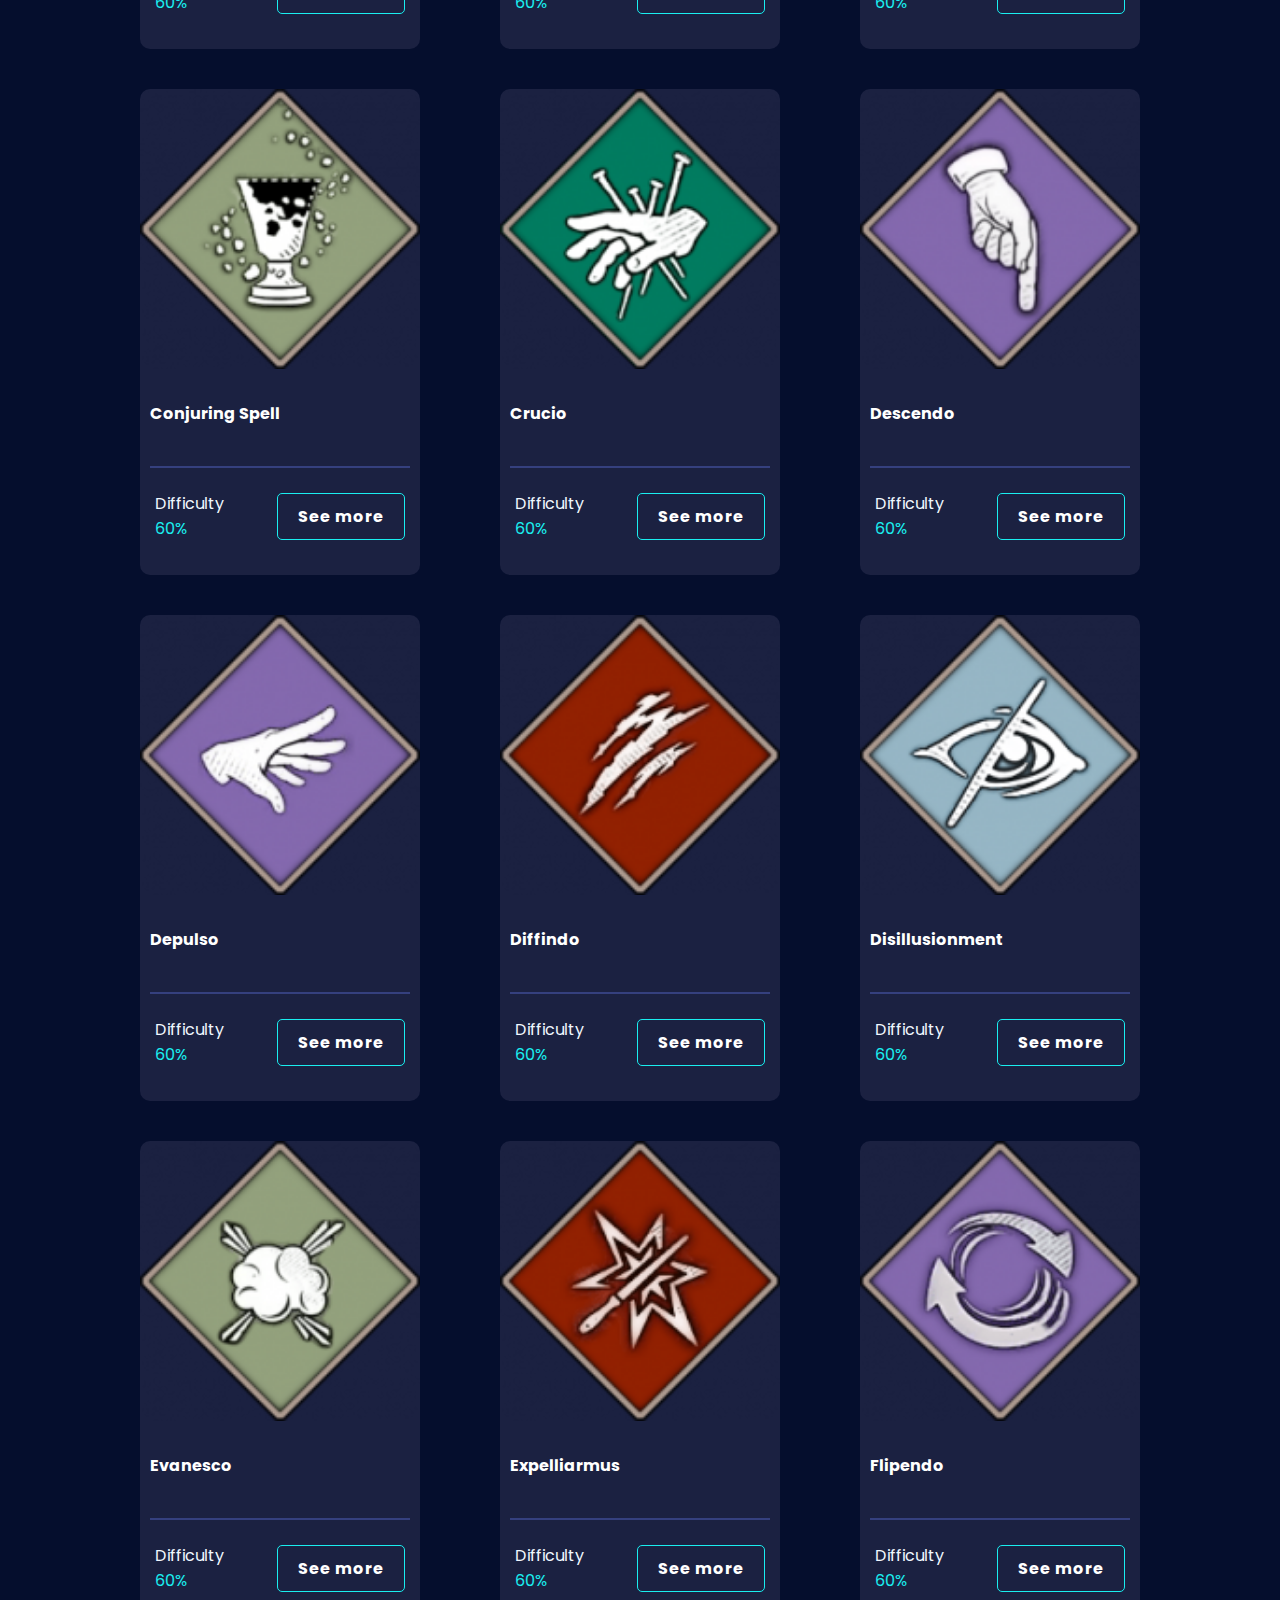
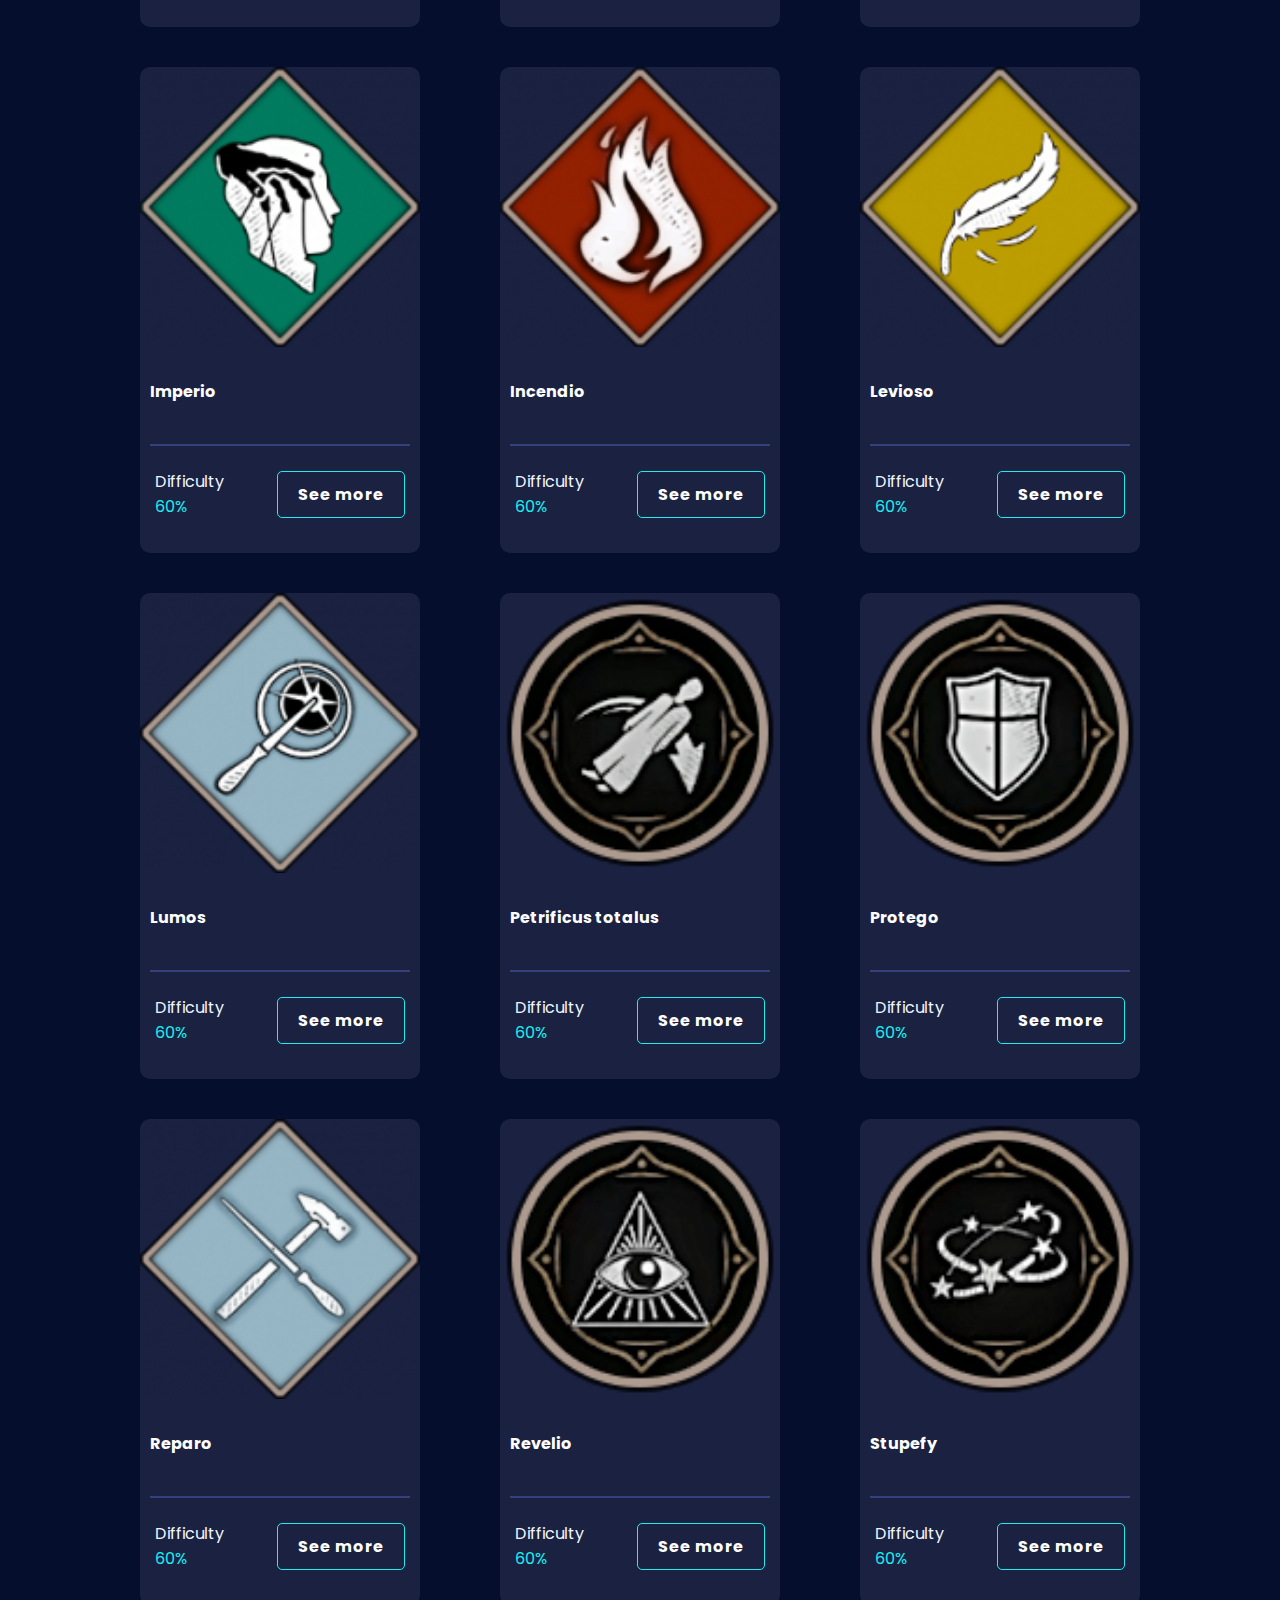
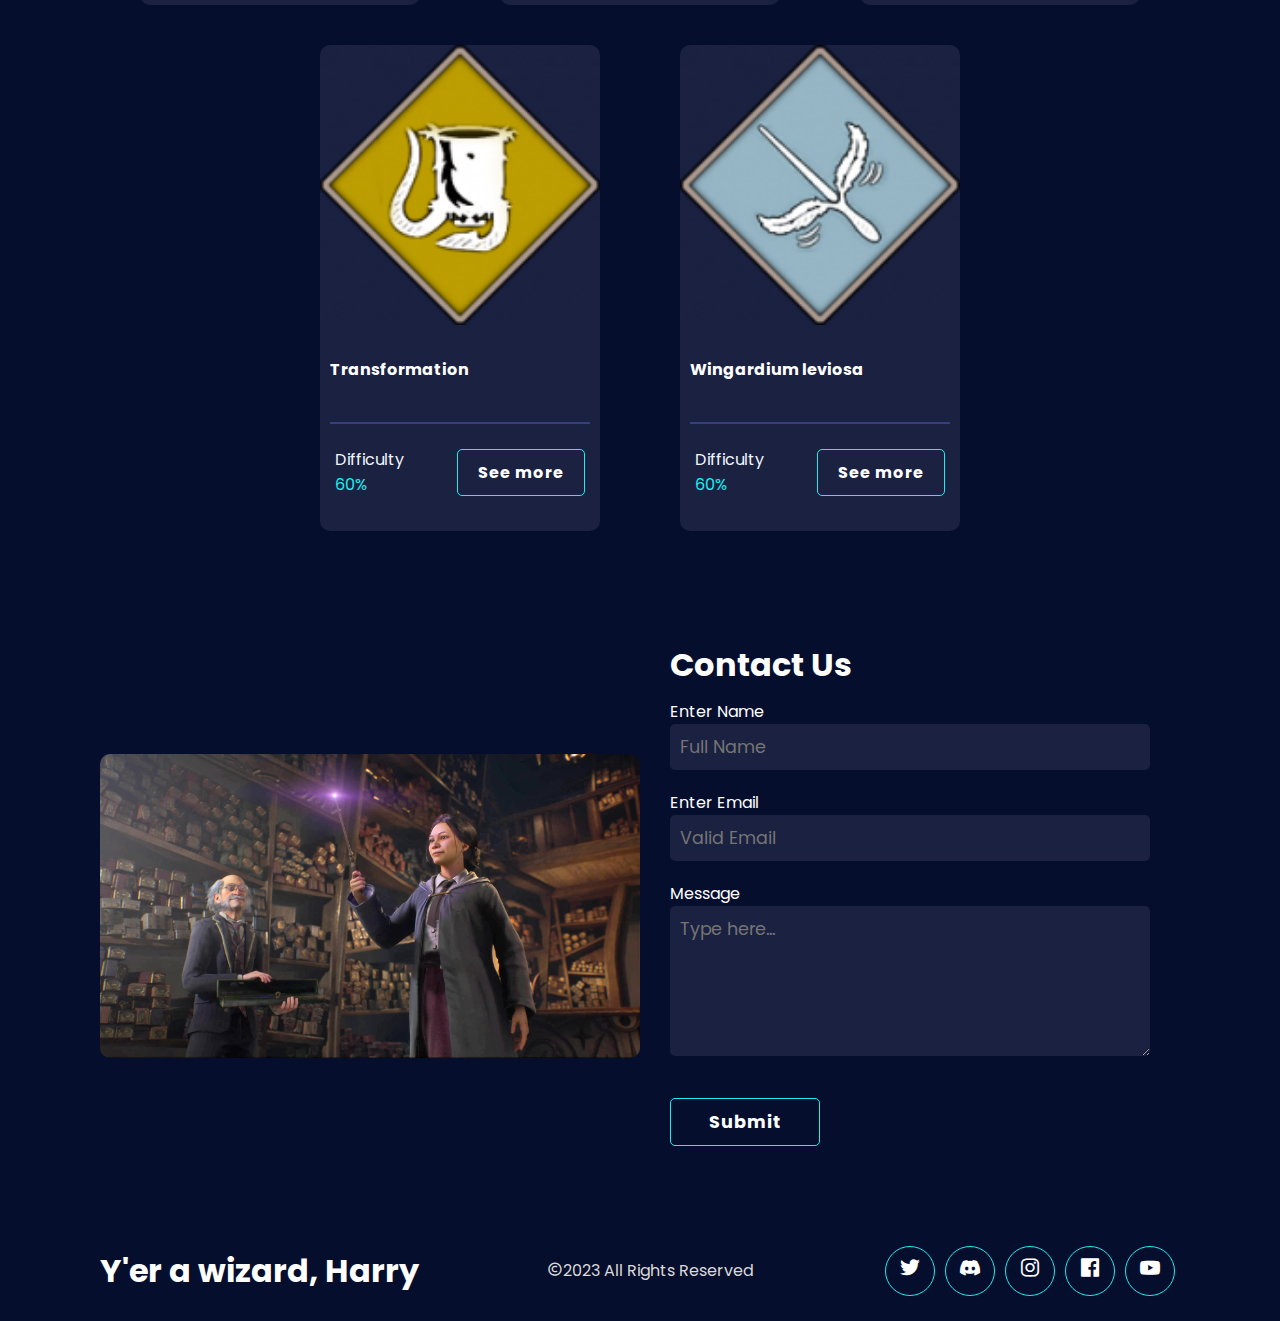
==== commit 90eac7a1: "Add files via upload" ====
--- a/Hogwarts/index.html
+++ b/Hogwarts/index.html
@@ -14,8 +14,12 @@
 			<li><a href="#home">Home</a></li>
 			<li><a href="#about">About</a></li>
 			<li><a href="#game">Games</a></li>
-			<li><a href="#">Streamers</a></li>
+			<li><a href="forum.html">Forum</a></li>
+			<li><a href="news.html">News</a></li>			
+			<li><a href="users.html">Users</a></li>
+			<li><a href="https://www.twitch.tv/directory/game/Hogwarts%20Legacy">Streamers</a></li>
 			<li><a href="#contact">Contact</a></li>
+			<li><a href="user-page.html">MyPage</a></li>
 		</ul>
 		<div class="action">
 			<div class="searchBox">
@@ -33,68 +37,12 @@
 				<h2>A New Home for<br>
 				Hogwarts' Wizards</h2>
 				<p> Your ultimate guide to everything related to the upcoming Hogwarts Legacy game! Our goal is to provide you with the latest news, updates, and tips on the game, as well as detailed information on characters, spells, items, and more.</p>
-				<a href="#" class="btn">Join Now</a>
+				<a href="login.html" class="btn">Join Us Wizards</a>
 			</div>
 			<img src="pic/hoggy.webp">
 		</div>
 	</div>
      
-	<!--Login-Register-->
-	<div class="wrapper">
-		<span class="icon-close"><ion-icon name="close-outline"></ion-icon></span>
-		<div class="form-box-login">
-			<h2>Login</h2>
-			<form action="#">
-				<div class="input-box">
-					<span class="icon"><ion-icon name="mail-outline"></ion-icon></span>
-					<input type="email" required>
-					<label>Email</label>
-				</div>
-				<div class="input-box">
-					<span class="icon"><ion-icon name="lock-closed-outline"></ion-icon></ion-icon></span>
-					<input type="password" required>
-					<label>Password</label>
-				</div>
-				<div class="remember-forgot">
-					<label><input type="checkbox">Remember me</label>
-					<a href="#">Forgot Password?</a>
-				</div>
-				<button type="submit" class="btn-2">Login</button>
-				<div class="login-register">
-					<p>Don't have an account? <a href="#" class="register-link">Register</a></p>
-				</div>
-			</form>
-		</div>
-
-		<div class="form-box-register">
-			<h2>Registration</h2>
-			<form action="#">
-				<div class="input-box">
-					<span class="icon"><ion-icon name="person-outline"></ion-icon></span>
-					<input type="text" required>
-					<label>Username</label>
-				</div>
-				<div class="input-box">
-					<span class="icon"><ion-icon name="mail-outline"></ion-icon></span>
-					<input type="email" required>
-					<label>Email</label>
-				</div>
-				<div class="input-box">
-					<span class="icon"><ion-icon name="lock-closed-outline"></ion-icon></ion-icon></span>
-					<input type="password" required>
-					<label>Password</label>
-				</div>
-				<div class="remember-forgot">
-					<label><input type="checkbox"> I agree to the Terms&Cond</label>
-				</div>
-				<button type="submit" class="btn-2">Register</button>
-				<div class="login-register">
-					<p>Already have an account? <a href="#" class="login-link">Login</a></p>
-				</div>
-			</form>
-		</div>
-	</div>
-
 
 	<!--About-->
 	<div class="about" id="about">
@@ -124,7 +72,7 @@
 					<div class="progress-line"><span></span></div>
 					<div class="info">
 						<p>Difficulty<br><span>50%</span></p>
-						<a href="#">See more</a>
+						<a href="https://hogwarts-legacy.fandom.com/wiki/Category:Hamlets">See more</a>
 					</div>
 				</div>
 			</div>
@@ -136,7 +84,7 @@
 					<div class="progress-line"><span></span></div>
 					<div class="info">
 						<p>Difficulty<br><span>10%</span></p>
-						<a href="#">See more</a>
+						<a href="https://hogwarts-legacy.fandom.com/wiki/Category:Hamlets">See more</a>
 					</div>
 				</div>
 			</div>
@@ -148,7 +96,7 @@
 					<div class="progress-line"><span></span></div>
 					<div class="info">
 						<p>Difficulty<br><span>30%</span></p>
-						<a href="#">See more</a>
+						<a href="https://hogwarts-legacy.fandom.com/wiki/Category:Hamlets">See more</a>
 					</div>
 				</div>
 			</div>
@@ -160,7 +108,7 @@
 					<div class="progress-line"><span></span></div>
 					<div class="info">
 						<p>Difficulty<br><span>60%</span></p>
-						<a href="#">See more</a>
+						<a href="https://hogwarts-legacy.fandom.com/wiki/Azkaban">See more</a>
 					</div>
 				</div>
 			</div>
@@ -172,7 +120,7 @@
 					<div class="progress-line"><span></span></div>
 					<div class="info">
 						<p>Difficulty<br><span>60%</span></p>
-						<a href="#">See more</a>
+						<a href="https://hogwarts-legacy.fandom.com/wiki/Accio">See more</a>
 					</div>
 				</div>
 			</div> 
@@ -184,7 +132,7 @@
 					<div class="progress-line"><span></span></div>
 					<div class="info">
 						<p>Difficulty<br><span>60%</span></p>
-						<a href="#">See more</a>
+						<a href="https://hogwarts-legacy.fandom.com/wiki/Altering_Spell">See more</a>
 					</div>
 				</div>
 			</div> 
@@ -196,7 +144,7 @@
 					<div class="progress-line"><span></span></div>
 					<div class="info">
 						<p>Difficulty<br><span>60%</span></p>
-						<a href="#">See more</a>
+						<a href="https://hogwarts-legacy.fandom.com/wiki/Arresto_Momentum">See more</a>
 					</div>
 				</div>
 			</div> 
@@ -209,23 +157,11 @@
 					<div class="progress-line"><span></span></div>
 					<div class="info">
 						<p>Difficulty<br><span>60%</span></p>
-						<a href="#">See more</a>
-					</div>
-				</div>
-			</div> 
-
-
-			<div class="card" data-item="spell">
-				<img src="pic/accio.png">
-				<div class="content">
-					<h4>Accio</h4>
-					<div class="progress-line"><span></span></div>
-					<div class="info">
-						<p>Difficulty<br><span>60%</span></p>
-						<a href="#">See more</a>
-					</div>
-				</div>
-			</div> 
+						<a href="https://hogwarts-legacy.fandom.com/wiki/Avada_Kedavra">See more</a>
+					</div>
+				</div>
+			</div> 
+
 
 			<div class="card" data-item="spell">
 				<img src="pic/bombarda.png">
@@ -234,7 +170,7 @@
 					<div class="progress-line"><span></span></div>
 					<div class="info">
 						<p>Difficulty<br><span>60%</span></p>
-						<a href="#">See more</a>
+						<a href="https://hogwarts-legacy.fandom.com/wiki/Bombarda">See more</a>
 					</div>
 				</div>
 			</div> 
@@ -246,7 +182,7 @@
 					<div class="progress-line"><span></span></div>
 					<div class="info">
 						<p>Difficulty<br><span>60%</span></p>
-						<a href="#">See more</a>
+						<a href="https://hogwarts-legacy.fandom.com/wiki/Conjuring_Spell">See more</a>
 					</div>
 				</div>
 			</div> 
@@ -258,7 +194,7 @@
 					<div class="progress-line"><span></span></div>
 					<div class="info">
 						<p>Difficulty<br><span>60%</span></p>
-						<a href="#">See more</a>
+						<a href="https://hogwarts-legacy.fandom.com/wiki/Crucio">See more</a>
 					</div>
 				</div>
 			</div> 
@@ -270,7 +206,7 @@
 					<div class="progress-line"><span></span></div>
 					<div class="info">
 						<p>Difficulty<br><span>60%</span></p>
-						<a href="#">See more</a>
+						<a href="https://hogwarts-legacy.fandom.com/wiki/Descendo">See more</a>
 					</div>
 				</div>
 			</div> 
@@ -282,7 +218,7 @@
 					<div class="progress-line"><span></span></div>
 					<div class="info">
 						<p>Difficulty<br><span>60%</span></p>
-						<a href="#">See more</a>
+						<a href="https://hogwarts-legacy.fandom.com/wiki/Depulso">See more</a>
 					</div>
 				</div>
 			</div> 
@@ -294,7 +230,7 @@
 					<div class="progress-line"><span></span></div>
 					<div class="info">
 						<p>Difficulty<br><span>60%</span></p>
-						<a href="#">See more</a>
+						<a href="https://hogwarts-legacy.fandom.com/wiki/Diffindo">See more</a>
 					</div>
 				</div>
 			</div> 
@@ -306,7 +242,7 @@
 					<div class="progress-line"><span></span></div>
 					<div class="info">
 						<p>Difficulty<br><span>60%</span></p>
-						<a href="#">See more</a>
+						<a href="https://hogwarts-legacy.fandom.com/wiki/Disillusionment">See more</a>
 					</div>
 				</div>
 			</div> 
@@ -318,7 +254,7 @@
 					<div class="progress-line"><span></span></div>
 					<div class="info">
 						<p>Difficulty<br><span>60%</span></p>
-						<a href="#">See more</a>
+						<a href="https://hogwarts-legacy.fandom.com/wiki/Evanesco">See more</a>
 					</div>
 				</div>
 			</div> 
@@ -326,11 +262,11 @@
 			<div class="card" data-item="spell">
 				<img src="pic/expelliarmus.png">
 				<div class="content">
-					<h4>expelliarmus</h4>
-					<div class="progress-line"><span></span></div>
-					<div class="info">
-						<p>Difficulty<br><span>60%</span></p>
-						<a href="#">See more</a>
+					<h4>Expelliarmus</h4>
+					<div class="progress-line"><span></span></div>
+					<div class="info">
+						<p>Difficulty<br><span>60%</span></p>
+						<a href="https://hogwarts-legacy.fandom.com/wiki/Expelliarmus">See more</a>
 					</div>
 				</div>
 			</div> 
@@ -342,7 +278,7 @@
 					<div class="progress-line"><span></span></div>
 					<div class="info">
 						<p>Difficulty<br><span>60%</span></p>
-						<a href="#">See more</a>
+						<a href="https://hogwarts-legacy.fandom.com/wiki/Flipendo">See more</a>
 					</div>
 				</div>
 			</div> 
@@ -354,7 +290,7 @@
 					<div class="progress-line"><span></span></div>
 					<div class="info">
 						<p>Difficulty<br><span>60%</span></p>
-						<a href="#">See more</a>
+						<a href="https://hogwarts-legacy.fandom.com/wiki/Imperio">See more</a>
 					</div>
 				</div>
 			</div> 
@@ -366,7 +302,7 @@
 					<div class="progress-line"><span></span></div>
 					<div class="info">
 						<p>Difficulty<br><span>60%</span></p>
-						<a href="#">See more</a>
+						<a href="https://hogwarts-legacy.fandom.com/wiki/Incendio">See more</a>
 					</div>
 				</div>
 			</div> 
@@ -378,7 +314,7 @@
 					<div class="progress-line"><span></span></div>
 					<div class="info">
 						<p>Difficulty<br><span>60%</span></p>
-						<a href="#">See more</a>
+						<a href="https://hogwarts-legacy.fandom.com/wiki/Levioso">See more</a>
 					</div>
 				</div>
 			</div> 
@@ -390,7 +326,7 @@
 					<div class="progress-line"><span></span></div>
 					<div class="info">
 						<p>Difficulty<br><span>60%</span></p>
-						<a href="#">See more</a>
+						<a href="https://hogwarts-legacy.fandom.com/wiki/Levioso">See more</a>
 					</div>
 				</div>
 			</div> 
@@ -402,7 +338,7 @@
 					<div class="progress-line"><span></span></div>
 					<div class="info">
 						<p>Difficulty<br><span>60%</span></p>
-						<a href="#">See more</a>
+						<a href="https://hogwarts-legacy.fandom.com/wiki/Levioso">See more</a>
 					</div>
 				</div>
 			</div> 
@@ -414,7 +350,7 @@
 					<div class="progress-line"><span></span></div>
 					<div class="info">
 						<p>Difficulty<br><span>60%</span></p>
-						<a href="#">See more</a>
+						<a href="https://hogwarts-legacy.fandom.com/wiki/Levioso">See more</a>
 					</div>
 				</div>
 			</div> 
@@ -426,7 +362,7 @@
 					<div class="progress-line"><span></span></div>
 					<div class="info">
 						<p>Difficulty<br><span>60%</span></p>
-						<a href="#">See more</a>
+						<a href="https://hogwarts-legacy.fandom.com/wiki/Levioso">See more</a>
 					</div>
 				</div>
 			</div> 
@@ -438,7 +374,7 @@
 					<div class="progress-line"><span></span></div>
 					<div class="info">
 						<p>Difficulty<br><span>60%</span></p>
-						<a href="#">See more</a>
+						<a href="https://hogwarts-legacy.fandom.com/wiki/Levioso">See more</a>
 					</div>
 				</div>
 			</div> 
@@ -450,7 +386,7 @@
 					<div class="progress-line"><span></span></div>
 					<div class="info">
 						<p>Difficulty<br><span>60%</span></p>
-						<a href="#">See more</a>
+						<a href="https://hogwarts-legacy.fandom.com/wiki/Levioso">See more</a>
 					</div>
 				</div>
 			</div> 
@@ -462,7 +398,7 @@
 					<div class="progress-line"><span></span></div>
 					<div class="info">
 						<p>Difficulty<br><span>60%</span></p>
-						<a href="#">See more</a>
+						<a href="https://hogwarts-legacy.fandom.com/wiki/Levioso">See more</a>
 					</div>
 				</div>
 			</div> 
@@ -474,7 +410,7 @@
 					<div class="progress-line"><span></span></div>
 					<div class="info">
 						<p>Difficulty<br><span>60%</span></p>
-						<a href="#">See more</a>
+						<a href="https://hogwarts-legacy.fandom.com/wiki/Levioso">See more</a>
 					</div>
 				</div>
 			</div> 
@@ -527,68 +463,6 @@
 		</div>
 	</footer>
 
-	<script>
-		/*Sticky NavBar*/
-		window.addEventListener('scroll',function(){
-			var header = document.querySelector('header');
-			header.classList.toggle('sticky',window.scrollY>0);
-		});
-       
-		/*Responsive Navbar*/
-
-		function toggleMenu(){
-			const toggleMenu = document.querySelector('.toggleMenu');
-			const nav = document.querySelector('.nav');
-			toggleMenu.classList.toggle('active')
-			nav.classList.toggle('active')
-		}
-
-		/*login - register thingy*/
-
-		const wrapper = document.querySelector('.wrapper');
-		const loginLink = document.querySelector('.login-link');
-		const registerLink = document.querySelector('.register-link');
-		const btnjoin = document.querySelector('.btn');
-
-		registerLink.addEventListener('click', ()=> {
-			wrapper.classList.add('active');
-		});
-
-		loginLink.addEventListener('click', ()=> {
-			wrapper.classList.add('active');
-		});
-        
-		btnjoin.addEventListener('click', ()=> {
-			wrapper.classList.add('active-popup');
-		});
-
-		/* filterable cards*/
-
-		let list = document.querySelectorAll('.list');
-		let card = document.querySelectorAll('.card');
-
-		for(let i=0; i<list.length; i++){
-			list[i].addEventListener('click',function(){
-				for(let j=0; j<list.length; j++){
-					list[j].classList.remove('active');
-				}
-				this.classList.add('active');
-				
-				let dataFilter = this.getAttribute('data-filter');
-                
-				for(let k=0; k<card.length; k++){
-
-					card[k].classList.remove('active');
-					card[k].classList.add('hide');
-
-					if(card[k].getAttribute('data-item') == dataFilter || dataFilter == 'all'){
-						card[k].classList.remove('hide');
-					    card[k].classList.add('active');
-					}
-				}
-			})
-		}
-
-	</script>
+	<script src="index.js"></script>
 </body>
 </html>
--- a/Hogwarts/style.css
+++ b/Hogwarts/style.css
@@ -533,158 +533,176 @@
 
 /* Login-Register css */
 
-
-.wrapper {
-	position: relative;
-	width: 400px;
-	height: 440px;
-	background: #1aeeef;
-	border: 2px solid rgba(255,255,255,.5);
-	border-radius: 20px;
-	backdrop-filter: blur(20px);
-	box-shadow: 0 0 30px rgba(0,0,0,.5);
-	display: flex;
-	justify-content: center;
-	align-items: center;
-	overflow: hidden;
-	transform: scale(0);
-	transition: transform .5s ease, height .2s ease;
-}
-
-.wrapper.active-popup {
-	transform: scale(1);
-}
-
-.wrapper.active {
-	height: 520px;
-}
-.wrapper .form-box{
-   width:100%;
-   padding: 40px;
-}
-
-.wrapper .form-box-login{
-	transition: transform .18s ease;
-	transform: translateX(0);
-}
-
-.wrapper.active .form-box-login{
-	transition: none;
-	transform: translateX(-400px);
-}
-.wrapper .form-box-register{
-	position: absolute;
-	transition: none;
-	transform: translateX(400px);
-}
-
-.wrapper.active .form-box-register{
-	transition: transform .18s ease;
-	transform: translateX(0);
-}
-
-
-.form-box h2{
-	font-size: 2em;
-	color:#050e2d;
+/* Content container styles */
+.content-container {
+	max-width: 800px;
+	margin: 200px auto 20px; /* Adjust the top margin value as per your requirement */
+	padding: 20px;
+	background-color: #1b2141;
+	border-radius: 5px;
+  }
+  
+  .form-container {
+	margin: 0 auto;
+  }
+  
+  .form-header-container {
 	text-align: center;
-}
-
-.input-box {
-	position: relative;
-	width: 100%;
-	height: 50px;
-	border-bottom: 2px solid #1b2141;
-	margin: 30px 0;
-}
-
-.input-box label{
-	position: absolute;
-	top: 50%;
-	left: 5px;
-	transform: translateY(-50%);
-	font-size: 1em;
-	color: #1b2141;
-	font-weight: 500;
-	pointer-events: none;
-	transition: .5s;
-}
-
-
-.input-box input:focus~label,
-.input-box input:valid~label{
-  top: -5px;
-}
-
-.input-box input{
-	width: 100%;
-	height: 100%;
-	background: transparent;
+	margin-bottom: 20px;
+  }
+  
+  #form-header {
+	font-size: 24px;
+	color: #1aeeef;
+  }
+  
+  .form-content-container {
+	display: flex;
+	flex-wrap: wrap;
+	justify-content: center;
+  }
+  
+  .form-content-inner-container {
+	display: flex;
+	flex-wrap: wrap;
+	justify-content: center;
+  }
+  
+ 	input[type="text"],
+	input[type="email"],
+	input[type="password"],
+	input[type="number"],
+	input[type="date"],
+	select,
+	textarea {
+	width: 100%;
+	padding: 10px;
+	margin-bottom: 10px;
+	border: 1px solid #1aeeef;
+	border-radius: 5px;
+	}
+
+	select {
+	appearance: none;
+	background-color: #1aeeef;
+	background-repeat: no-repeat;
+	background-position: right 8px center;
+	padding-right: 25px;
+	}
+
+  .button-container {
+	text-align: center;
+	margin-top: 20px;
+  }
+  
+  button {
+	padding: 10px 20px;
+	background-color: #050e2d;
+	color: #fff;
 	border: none;
-	outline: none;
-	font-size: 1em;
-	color: #1b2141;
-	font-weight: 600;
-}
-
-.input-box .icon{
-	position:absolute;
-	right: 8px;
-	font-size: 1.2em;
-	color:#1b2141;
-	line-height: 57px ;
-}
-
-.remember-forgot {
-	font-size: .9em;
-	color: #1b2141;
-	font-weight: 500;
-	margin: -15px 0 15px;
-	display: flex;
-	justify-content: space-between;
-}
-
-.remember-forgot a{
-	color: #1b2141;
-	margin-right: 3px;
-}
-
-.remember-forgot a {
-	color: #1b2141;
-	text-decoration: none;
-}
-
-.remember-forgot a:hover{
-	text-decoration: underline;
-}
-
-.btn-2 {
-	width: 100px;
-	height: 45px;
-	background: #1b2141 ;
+	border-radius: 5px;
+	cursor: pointer;
+  }
+
+
+/* user page css */
+#userContainer {
+	max-width: 600px;
+	margin: 200px auto 20px; /* Adjust the top margin value as per your requirement */
+	padding: 20px;
+	background-color: #1b2141;
+	border-radius: 5px;
+  }
+  
+  #userContainer span {
+	margin-right: 10px;
+	font-weight: bold;
+	color: white; /* Set the text color to white */
+  }
+  
+  #logoutBtn {
+	padding: 5px 10px;
+	background-color: #30b3f0;
+	color: #fff;
 	border: none;
-	outline: none;
-	border-radius: 6px;
 	cursor: pointer;
-	font-size: 1em;
-	color: #dbd9d9;
-	font-weight: 500;
-}
-
-.login-register {
-	font-size: .9em;
-	color: #1b2141;
+  }
+  
+  #userContainer span,
+  #logoutBtn {
+	display: block;
+	margin: 10 auto;
+  }
+  
+  #userContainer p {
+	color: white; /* Set the text color to white */
+	text-align: left;
+  }
+  
+  #userContainer div {
+	margin-top: 20px;
+  }
+  
+  #housePictureContainer {
 	text-align: center;
-	font-weight: 500;
-	margin: 25px 0 10px;
-}
-
-.login-register p a{
-	color: #1b2141;
-	text-decoration:none ;
-	font-weight: 600;
-}
-
-.login-register p a:hover{
-	text-decoration: underline;
-}+  }
+  
+  #housePictureContainer img {
+	max-width: 100%; /* Set the maximum width of the image to fit the container */
+	height: auto; /* Maintain the aspect ratio of the image */
+	border-radius: 5px;
+	margin-top: 10px;
+  }
+
+  
+
+
+  /* the forum */
+/* Forum page CSS */
+#forumContainer {
+	max-width: 800px;
+	margin: 200px auto;
+	padding: 20px;
+	background-color: #1b2141;
+	border-radius: 5px;
+  }
+  
+  #postList {
+	margin-bottom: 10px;
+  }
+  
+  .post {
+	margin-bottom: 10px;
+	color: #fff;
+  }
+  
+  .username {
+	font-weight: bold;
+  }
+
+
+  /* Users page CSS */
+#usersContainer {
+	max-width: 600px;
+	margin: 200px auto 20px; /* Adjust the top margin value as per your requirement */
+	padding: 20px;
+	background-color: #1b2141;
+	border-radius: 5px;
+  }
+  
+  #usersContainer h2 {
+	color: white; /* Set the text color to white */
+	text-align: center;
+  }
+  
+  #usersList {
+	margin-top: 20px;
+	list-style: none;
+	padding: 0;
+  }
+  
+  #usersList li {
+	margin-bottom: 10px;
+	color: white; /* Set the text color to white */
+  }
+  